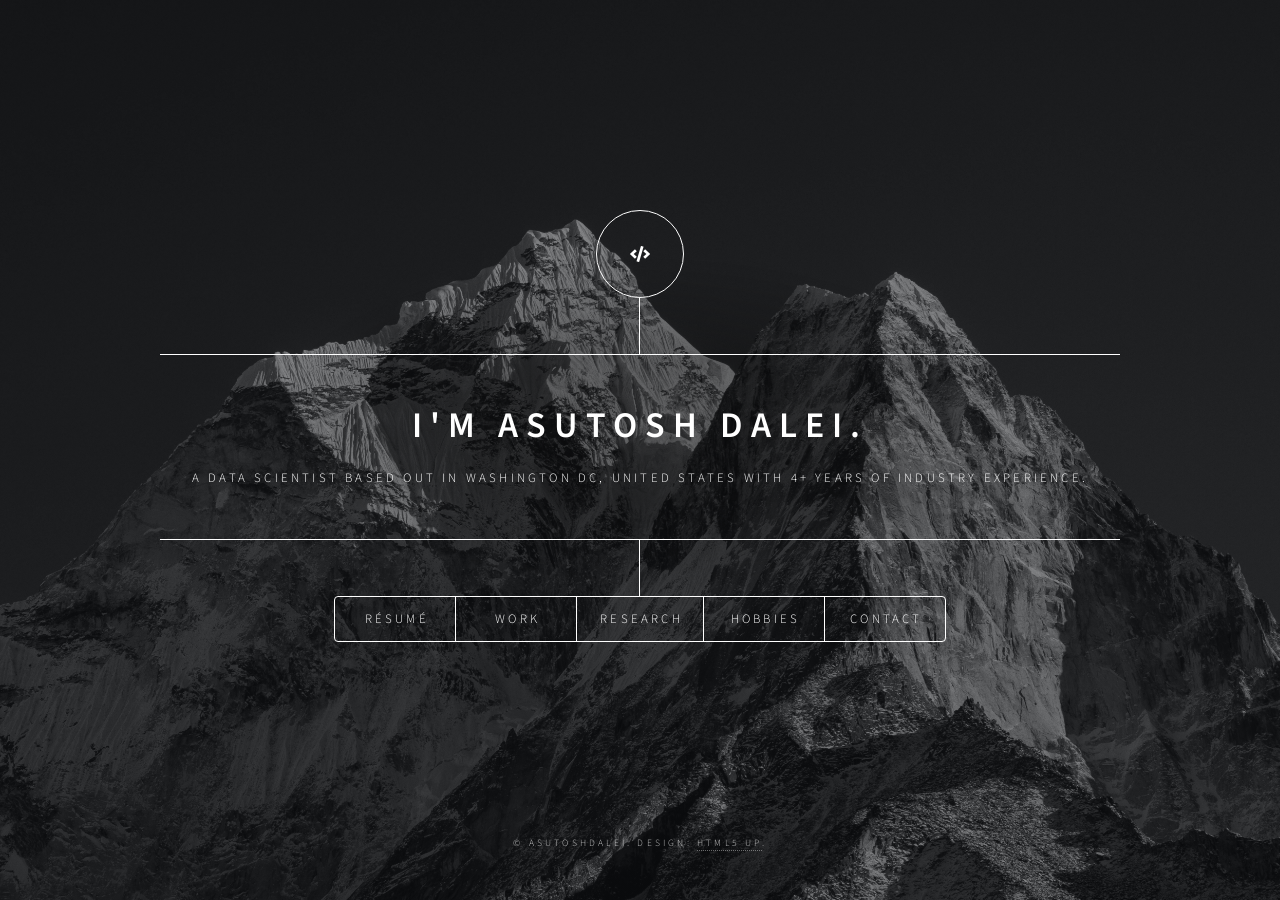
==== index.html @ 849ef1bb "Fix agentic-readiness: rebase URLs from /AsutoshDalei/ to root, add Organization JSON-LD, enhance si" ====
<!DOCTYPE HTML>
<!--
	Dimension by HTML5 UP
	html5up.net | @ajlkn
	Free for personal and commercial use under the CCA 3.0 license (html5up.net/license)
-->
<html lang="en">

<head>
	<!-- Google tag (gtag.js) -->
	<script async src="https://www.googletagmanager.com/gtag/js?id=G-VD8XWWF43Q"></script>
	<script>
		window.dataLayer = window.dataLayer || [];
		function gtag() { dataLayer.push(arguments); }
		gtag('js', new Date());

		gtag('config', 'G-VD8XWWF43Q');
	</script>

	<link rel="manifest" href="assets/favicon/site.webmanifest" />

	<title>Asutosh Dalei's Portfolio</title>
	<meta charset="utf-8" />
	<meta name="viewport" content="width=device-width, initial-scale=1, user-scalable=no" />

	<!-- SEO Meta Tags -->
	<meta name="description" content="Asutosh Dalei - Data Scientist and AI Engineer with 4 years of industry experience. Currently an AI Intern at Nokia, building RAG systems. Previously Data Scientist at Maruti Suzuki. Master's student at University of Maryland. Expertise in machine learning, deep learning, RAG, LLM, multimodal AI, and predictive modeling." />
	<meta name="keywords" content="Asutosh Dalei, Data Scientist, Machine Learning Engineer, AI Engineer, ML Engineer, AI Researcher, Data Science, Machine Learning, Deep Learning, RAG, Retrieval Augmented Generation, LLM, Large Language Models, Multimodal AI, Neural Networks, PyTorch, TensorFlow, Python, Predictive Modeling, Nokia, University of Maryland, Maruti Suzuki, LSTM, Natural Language Processing, Computer Vision, Vector Databases, OpenSearch, Neo4j, PostgreSQL, Google Cloud Platform, Docker, Kubernetes, AI Intern, Research Scientist" />
	<meta name="author" content="Asutosh Dalei" />
	<meta name="robots" content="index, follow, max-image-preview:large, max-snippet:-1, max-video-preview:-1" />
	<link rel="canonical" href="https://asutoshdalei.github.io/" />

	<!-- Open Graph Meta Tags -->
	<meta property="og:type" content="website" />
	<meta property="og:title" content="Asutosh Dalei's Portfolio - Data Scientist & AI Engineer" />
	<meta property="og:description" content="Data Scientist and AI Engineer with 4+ years of industry experience. Currently AI Intern at Nokia, building RAG systems. Master's student at University of Maryland." />
	<meta property="og:url" content="https://asutoshdalei.github.io/" />
	<meta property="og:site_name" content="Asutosh Dalei Portfolio" />
	<meta property="og:image" content="https://asutoshdalei.github.io/images/pic01.webp" />
	<meta property="og:image:alt" content="Portrait of Asutosh Dalei, Data Scientist and AI Engineer" />
	<meta property="og:locale" content="en_US" />

	<!-- Twitter Card Meta Tags -->
	<meta name="twitter:card" content="summary_large_image" />
	<meta name="twitter:title" content="Asutosh Dalei's Portfolio - Data Scientist & AI Engineer" />
	<meta name="twitter:description" content="Data Scientist and AI Engineer with 4+ years of industry experience. Currently AI Intern at Nokia, building RAG systems." />
	<meta name="twitter:image" content="https://asutoshdalei.github.io/images/pic01.webp" />

	<!-- JSON-LD Structured Data -->
	<script type="application/ld+json">
	{
		"@context": "https://schema.org",
		"@type": "Person",
		"name": "Asutosh Dalei",
		"url": "https://asutoshdalei.github.io/",
		"image": "https://asutoshdalei.github.io/images/pic01.webp",
		"email": "mailto:asutoshdalei@gmail.com",
		"jobTitle": "Data Scientist",
		"worksFor": [
			{
				"@type": "Organization",
				"name": "Nokia",
				"jobTitle": "Machine Learning Engineering Intern",
				"startDate": "2025-06"
			},
			{
				"@type": "Organization",
				"name": "University of Maryland, College Park",
				"jobTitle": "Graduate Student",
				"department": "Data Science"
			}
		],
		"alumniOf": {
			"@type": "EducationalOrganization",
			"name": "University of Maryland, College Park",
			"department": "Data Science"
		},
		"knowsAbout": [
			"Data Science",
			"Machine Learning",
			"Deep Learning",
			"Artificial Intelligence",
			"Retrieval Augmented Generation",
			"Large Language Models",
			"Neural Networks",
			"Predictive Modeling",
			"Natural Language Processing",
			"Computer Vision",
			"Multimodal AI",
			"Vector Databases",
			"RAG Systems",
			"PyTorch",
			"TensorFlow",
			"Python",
			"LSTM",
			"Generative AI",
			"Conversational AI",
			"MLOps",
			"Cloud Computing",
			"Google Cloud Platform",
			"Docker",
			"PostgreSQL",
			"OpenSearch",
			"Neo4j"
		],
		"sameAs": [
			"https://www.linkedin.com/in/asutosh-dalei2212/",
			"https://github.com/AsutoshDalei",
			"https://scholar.google.com/citations?user=ZTEw6iQAAAAJ&hl=en"
		],
		"email": "asutoshdalei@gmail.com",
		"address": {
			"@type": "PostalAddress",
			"addressLocality": "Washington DC",
			"addressRegion": "DC",
			"addressCountry": "United States"
		}
	}
	</script>

	<script type="application/ld+json">
	{
		"@context": "https://schema.org",
		"@type": "ProfessionalService",
		"name": "Data Science and AI Consulting Services",
		"url": "https://asutoshdalei.github.io/",
		"provider": {
			"@type": "Person",
			"name": "Asutosh Dalei"
		},
		"description": "Professional data science and AI services including machine learning model development, RAG system implementation, predictive modeling, and AI solution deployment.",
		"serviceType": [
			"Machine Learning Engineering",
			"AI System Development",
			"RAG Implementation",
			"Predictive Analytics",
			"Data Science Consulting"
		],
		"areaServed": {
			"@type": "Country",
			"name": "United States"
		},
		"address": {
			"@type": "PostalAddress",
			"addressLocality": "Washington DC",
			"addressRegion": "DC",
			"addressCountry": "United States"
		},
		"contactPoint": [
			{
				"@type": "ContactPoint",
				"email": "asutoshdalei@gmail.com",
				"contactType": "business inquiries",
				"availableLanguage": ["English"]
			}
		]
	}
	</script>

	<script type="application/ld+json">
	{
		"@context": "https://schema.org",
		"@type": "Organization",
		"name": "Asutosh Dalei",
		"url": "https://asutoshdalei.github.io/",
		"description": "Data science and AI engineering services including machine learning model development, RAG system implementation, predictive modeling, and AI solution deployment.",
		"address": {
			"@type": "PostalAddress",
			"addressLocality": "Washington DC",
			"addressRegion": "DC",
			"addressCountry": "United States"
		},
		"contactPoint": [
			{
				"@type": "ContactPoint",
				"email": "asutoshdalei@gmail.com",
				"contactType": "business inquiries",
				"availableLanguage": ["English"]
			}
		],
		"sameAs": [
			"https://www.linkedin.com/in/asutosh-dalei2212/",
			"https://github.com/AsutoshDalei",
			"https://scholar.google.com/citations?user=ZTEw6iQAAAAJ&hl=en"
		]
	}
	</script>

	<script type="application/ld+json">
	{
		"@context": "https://schema.org",
		"@type": "Article",
		"headline": "Molecular Signatures and Machine Learning driven Stress Biomarkers for Rainbow Trout Aquaculture and Climate Adaptation",
		"author": {
			"@type": "Person",
			"name": "Asutosh Dalei"
		},
		"publisher": {
			"@type": "Organization",
			"name": "Nature Scientific Reports"
		},
		"datePublished": "2025",
		"description": "Co-authored study exploring genomic analysis and machine learning for identifying stress biomarkers in rainbow trout aquaculture."
	}
	</script>

	<link rel="stylesheet" href="assets/css/main.css" />
	<!--<link rel="stylesheet" href="assets/css/chat.css" />-->
	<noscript>
		<link rel="stylesheet" href="assets/css/noscript.css" />
	</noscript>
</head>

<body class="is-preload">

	<!-- Wrapper -->
	<div id="wrapper">

		<!-- Header -->
		<header id="header">
			<div class="logo">
				<span class="fa fa-code fa-2xl" aria-hidden="true"></span>
			</div>
			<div class="content">
				<div class="inner">
					<h1>I'm Asutosh Dalei.</h1>
				<p>A data scientist based out in Washington DC, United States with 4+ years of industry
					experience.</p>
				</div>
			</div>
			<nav>
				<ul>
					<li><a href="#intro">Résumé</a></li>
					<li><a href="#work">Work</a></li>
					<li><a href="#research">Research</a></li>
					<li><a href="#hobbies">Hobbies</a></li>
					<li><a href="#contact">Contact</a></li>
				</ul>
			</nav>
		</header>

		<!-- Main -->
		<div id="main">

			<!-- Intro -->
			<article id="intro">
				<h2 class="major">Résumé</h2>
				<span class="image main"><img src="images/pic01.webp" alt="Asutosh Dalei - Data Scientist and AI Engineer Portfolio" /></span>
			<p>I'm Asutosh Dalei and I graduate with a Master's in Data Science from the University of Maryland,
				College Park.</p>
			<p>I was also working at Nokia as an AI intern, where I was building enterprise scale multimodal RAG
				pipelines and agentic AI workflows for Nokia's product documentations.</p>
			<p>With over 4 years of industry experience in data science, I previously worked as a Data Scientist
				at Maruti Suzuki's R&D Division in Bengaluru, India. There, I contributed to projects that enhanced
				user experiences and operational efficiency, including developing conversational AI assistants and an
				AI-driven automobile health prediction system.</p>
				<p>By the way, check out my <a href="https://asutoshdalei.github.io/ASUTOSH_DALEI_RESUME.pdf" target="_blank"
						rel="noopener noreferrer">résumé!</a></p>
			</article>

			<!-- Work -->
			<article id="work">
				<h2 class="major">Work</h2>
				<span class="image main"><img src="images/pic02.webp" alt="Data Science and Machine Learning Work Portfolio" /></span>
				<p>I am skilled in data science with industry experience in machine learning, generative AI, and
					predictive modeling. My experience includes:</p>

				<h3>Work Experience</h3>
				<ul>
					<li><strong>Machine Learning Intern at Nokia - Sunnyvale, California</strong>
						<span><br><em>June 2025 – June 2026</em></span>
						<ul>
							<li>Built a scalable retrieval system (“Knowledge Layer”) for Nokia product documentation,
								integrating vector, relational, object, and graph databases as a foundation for future
								RAG solutions.</li>
							<li>Evaluated custom embedding models (Nomic, BGE M3) and selected <strong>Embedding
									Gemma</strong> for superior semantic retrieval. Improved relevance with
								<strong>Qwen3 Reranker-8B</strong>.
							</li>
							<li>Built a Multimodal RAG pipeline creating a <strong>joint vector space</strong> using
								<strong>Jina Embeddings V4 and OpenAI CLIP</strong> to query tables and figures.
							</li>
							<li>Deployed the system as containerized microservices (Docker, Kafka, PostgreSQL, MinIO,
								Neo4j, OpenSearch) on <strong>Google Cloud Platform</strong> with multimodal
								support for tables and images.</li>
						</ul>
					</li>

					<li><strong>Data Scientist at Maruti Suzuki (R&D Division) - Bengaluru, India</strong>
						<span><br><em>January 2022 - August 2024</em></span>
						<ul>
							<li>Implemented a RAG-based conversational AI assistant to address a user painpoint,
								reducing manual searches by 60%.</li>
							<li>Developed an LSTM algorithm for lead-acid battery health prediction in connected ICE
								cars, achieving 98% system accuracy.</li>
							<li>Optimized ML training processes, resulting in $48,000/year cost savings.</li>
						</ul>
					</li>
				</ul>

				<h3>Past Projects</h3>
				<ul>
					<li><strong><a href="https://github.com/AsutoshDalei/PayLLM-gateway" target="_blank">Agentic Utility
								Bill Payment Application</a></strong>: Creating agentic conversational AI assistants to
						enhance utility bill payments using Open-Source LLM architectures: Llama, LangGraph, FAISS.</li>
					<li><strong>Lead-Acid Battery Health Prediction</strong>: Designed and deployed an AI over-the-air
						system to identify battery failure for 7000+ connected cars. Secured a patent for the same.</li>
					<li><strong><a href="https://github.com/AsutoshDalei/dataGenome" target="_blank">Genomic Data
								Analysis in Aquaculture (Research Assistant, University of Maryland)</a></strong>:
						Developed predictive models for gender identification and stress factor prediction in rainbow
						trout, aiming for scalable solutions in aquaculture management.</li>
				</ul>
				<p>I believe my work demonstrates my ability to apply latest technologies to solve real-world problems,
					across various industries.</p>
			</article>



			<!-- Research -->
			<article id="research">
				<h2 class="major">Research</h2>
				<span class="image main"><img src="images/pic003.jpg" alt="Research Publications and Patents in Machine Learning and AI" /></span>
				<p>My research work aims to connect theoretical innovation with practical applications.</p>

				<h3>Patents</h3>
				<ul>
					<li>
						<strong>System & Method of Predicting Health Status of Batteries in Vehicles</strong><br>
						<span><em>Patent Application Number: 202411040338</em></span>
						<p>Developed and patented a novel technology designed to accurately identify the remaining
							useful life of lead-acid batteries in automobiles. By leveraging sensor-based telematics
							data and sophisticated LSTM deep neural networks, this system enables predictive
							maintenance, significantly reducing unexpected vehicle failures.</p>
					</li>
				</ul>

				<h3>Publications</h3>
				<ul>
					<li>
						<strong><a href="https://doi.org/10.1038/s41598-025-30120-3" target="_blank">Molecular
								Signatures and Machine Learning driven Stress Biomarkers for Rainbow Trout Aquaculture
								and Climate Adaptation</a></strong><br>
						<span><em>Nature Scientific Reports</em></span>
						<p>In this co-authored study, we explored the intersection of genomic analysis and machine
							learning. We utilized advanced predictive models to analyze genomic datasets,
							identifying key genetic markers for gender and environmental stress in rainbow trout. This
							work provides data-driven insights for sustainable aquaculture management and climate
							adaptation strategies.</p>
					</li>
					<li>
						<strong><a href="https://doi.org/10.22452/mjcs.vol37no1.1" target="_blank">Survey On Technical
								Advancements and Renovations in Federated Learning</a></strong><br>
						<span><em>Malaysian Journal of Computer Science</em></span>
						<p>Co-authored a comprehensive survey examining the landscape of Federated Learning (FL). This
							research investigates FL implementations across diverse and critical domains, including
							Blockchain technology, Unmanned Aerial Vehicles (UAVs), IoT ecosystems, healthcare
							infrastructure, and cloud computing. The paper highlights technical advancements and the
							growing role of FL in decentralized AI.</p>
					</li>
				</ul>
			</article>

			<!-- About -->
			<article id="hobbies">
				<h2 class="major">Hobbies</h2>
				<span class="image main"><img src="images/pic03.webp" alt="Personal Hobbies and Interests" /></span>
				<p>In addition to my professional work in data science, I enjoy activities that let me explore my
					creative and physical side. I love <strong>painting</strong> and <strong>photography</strong>. Both
					help me capture the world’s beauty.</p>
				<p>When I'm not working, I also enjoy playing <strong>badminton</strong> and running.<br> These hobbies
					allow my personal growth apart from work.</br></p>
			</article>




			<!-- Contact -->
			<article id="contact">
				<h2 class="major">Contact</h2>
				<p>Glad to have you here and feel free to get in touch!</p>

				<form method="post" action="https://formspree.io/f/xvgkbgbo">
					<div class="fields">
						<div class="field half">
							<label for="name">Name</label>
							<input type="text" name="name" id="name" required />
						</div>
						<div class="field half">
							<label for="email">Email</label>
							<input type="email" name="email" id="email" required />
						</div>
						<div class="field">
							<label for="message">Message</label>
							<textarea name="message" id="message" rows="4" required></textarea>
						</div>
					</div>
					<ul class="actions">
						<li><input type="submit" value="Send Message" class="primary" /></li>
						<li><input type="reset" value="Reset" /></li>
					</ul>
				</form>
				<ul class="icons">
					<li><a href="https://www.linkedin.com/in/asutosh-dalei2212/" class="icon brands fa-linkedin"><span
								class="label">LinkedIn</span></a></li>
					<li><a href="https://github.com/AsutoshDalei" class="icon brands fa-github"><span
								class="label">Github</span></a></li>
					<li><a href="https://scholar.google.com/citations?user=ZTEw6iQAAAAJ&hl=en" class="icon brands fa-google"><span
								class="label">Google Sites</span></a></li>
					<li><a href="mailto:asutoshdalei@gmail.com" class="icon solid fa-envelope"><span
								class="label">Email</span></a></li>
				</ul>
			</article>



		</div>

		<!-- Footer -->
		<footer id="footer">
			<p class="copyright">&copy; AsutoshDalei. Design: <a href="https://html5up.net">HTML5 UP</a>.</p>
		</footer>

	</div>

		<!-- BG -->
	<div id="bg"></div>

	<!-- Hidden Semantic Content for AI Crawlers and ATS Systems -->
	<div class="sr-only">
		<h2>Professional Skills and Technologies</h2>
		<p>Asutosh Dalei is a Data Scientist, Machine Learning Engineer, AI Engineer, ML Engineer, and Research Scientist with expertise in data science, machine learning, deep learning, artificial intelligence, and predictive modeling. Technical skills include Python programming, PyTorch, TensorFlow, Keras, scikit-learn, NumPy, Pandas, OpenCV, Matplotlib, Plotly, HuggingFace, Jina Embeddings, OpenAI CLIP, Nomic Embeddings, BGE M3, Embedding Gemma, Qwen3 Reranker, LSTM neural networks, convolutional neural networks, recurrent neural networks, transformer models, and large language models (LLM).</p>

		<h3>AI and ML Technologies</h3>
		<p>Specialized in Retrieval Augmented Generation (RAG), RAG systems, vector databases, semantic retrieval, multimodal AI, multimodal RAG pipelines, joint vector spaces, knowledge graphs, graph databases, Neo4j, OpenSearch, vector search, semantic search, embedding models, fine-tuning, model evaluation, and model optimization. Experience with conversational AI, conversational AI assistants, chatbots, natural language processing (NLP), computer vision, multimodal embeddings, and generative AI.</p>

		<h3>Cloud and Infrastructure</h3>
		<p>Cloud computing expertise includes Google Cloud Platform (GCP), AWS, Docker containers, containerized microservices, Kubernetes orchestration, Kafka message queues, MinIO object storage, PostgreSQL relational databases, MongoDB NoSQL databases, microservices architecture, distributed systems, and MLOps practices.</p>

		<h3>Programming and Frameworks</h3>
		<p>Proficient in Python programming language, Go programming language, FastAPI web frameworks, Flask web frameworks, LangGraph for LLM orchestration, FAISS for similarity search, Ollama for local LLM deployment, CUDA for GPU acceleration, and Arduino for embedded systems.</p>

		<h3>Industry Experience</h3>
		<p>Worked as Data Scientist at Maruti Suzuki R&D Division in Bengaluru, India, developing AI-driven automobile health prediction systems, automotive AI solutions, connected car technologies, and battery health prediction algorithms for 7000+ connected cars. Currently Machine Learning Intern at Nokia in Sunnyvale, California, building RAG systems for telecommunications, knowledge management systems, and product documentation systems.</p>

		<h3>Research and Academic</h3>
		<p>Master's degree student in Data Science at University of Maryland College Park. Published researcher with Nature Scientific Reports publication on machine learning for aquaculture stress biomarkers and genomic data analysis. Co-authored publication in Malaysian Journal of Computer Science on Federated Learning advancements. Patent holder for battery health prediction system using LSTM deep neural networks and sensor-based telematics data.</p>

		<h3>Key Projects and Achievements</h3>
		<p>Developed knowledge layer for RAG systems, built multimodal RAG pipelines, created conversational AI assistants, designed LSTM-based battery failure prediction achieving 98% accuracy, optimized ML training processes saving $48,000 per year, deployed production AI systems, and contributed to open-source projects including PayLLM-gateway and dataGenome genomic analysis tools.</p>

		<h3>Domain Expertise</h3>
		<p>Domain knowledge spans automotive industry AI, telecommunications AI, aquaculture genomics, predictive maintenance, IoT systems, blockchain technology, unmanned aerial vehicles (UAVs), healthcare AI infrastructure, and climate adaptation technologies.</p>

		<h3>Role Keywords for Job Search</h3>
		<p>Seeking positions as Data Scientist, Machine Learning Engineer, ML Engineer, AI Engineer, Research Scientist, Deep Learning Engineer, NLP Engineer, Computer Vision Engineer, AI Research Engineer, MLOps Engineer, Applied Scientist, Senior Data Scientist, Principal Data Scientist, Staff Machine Learning Engineer, AI Architect, or RAG Engineer with 4+ years of industry experience, graduate degree in data science, and proven track record in production AI systems.</p>
	</div>

	<!--
	<div id="chat-widget">
		<div id="chat-panel">
			<div id="chat-messages"></div>
			<div id="chat-counter"></div>
			<div id="chat-input-row">
				<input
					type="text"
					id="chat-input"
					placeholder="Ask something about Asutosh…"
					maxlength="300"
					autocomplete="off"
				/>
				<button id="chat-send-btn" aria-label="Send message">
					<svg width="16" height="16" viewBox="0 0 16 16" fill="none" xmlns="http://www.w3.org/2000/svg" aria-hidden="true">
						<line x1="2" y1="8" x2="13" y2="8" stroke="currentColor" stroke-width="1.5" stroke-linecap="round"/>
						<polyline points="9,4 13,8 9,12" fill="none" stroke="currentColor" stroke-width="1.5" stroke-linejoin="round" stroke-linecap="round"/>
					</svg>
				</button>
			</div>
		</div>
		<div id="chat-bar" role="button" aria-expanded="false" aria-controls="chat-panel" tabindex="0">
			<span id="chat-bar-label">
				<svg class="chat-icon" width="14" height="14" viewBox="0 0 14 14" fill="none" xmlns="http://www.w3.org/2000/svg" aria-hidden="true">
					<path d="M1 1h12v9H8l-3 3V10H1V1z" stroke="currentColor" stroke-width="1.3" stroke-linejoin="round" fill="none"/>
				</svg>
				Ask me about Asutosh
			</span>
			<button id="chat-toggle-btn" aria-label="Toggle chat">
				<svg width="12" height="12" viewBox="0 0 12 12" fill="none" xmlns="http://www.w3.org/2000/svg" aria-hidden="true">
					<polyline points="2,8 6,4 10,8" fill="none" stroke="currentColor" stroke-width="1.5" stroke-linecap="round" stroke-linejoin="round"/>
				</svg>
			</button>
		</div>
	</div>
	-->

	<!-- Scripts -->
	<script src="assets/js/jquery.min.js"></script>
	<script src="assets/js/browser.min.js"></script>
	<script src="assets/js/breakpoints.min.js"></script>
	<script src="assets/js/util.js"></script>
	<script src="assets/js/main.js"></script>
	<!--<script src="assets/js/chat.js"></script>-->

</body>

</html>
---- assets/css/chat.css ----
/* =========================================================
   Portfolio Chat Widget
   Glassmorphism style to match the Dimension theme
   ========================================================= */

/* --- Floating bar (always visible) ---------------------- */
#chat-widget {
    position: fixed;
    bottom: 0;
    left: 0;
    right: 0;
    z-index: 9999;
    font-family: 'Source Sans Pro', sans-serif;
    font-size: 0.9rem;
}

#chat-bar {
    display: flex;
    align-items: center;
    justify-content: space-between;
    padding: 0 1.5rem;
    height: 42px;
    background: rgba(0, 0, 0, 0.30);
    backdrop-filter: blur(8px);
    -webkit-backdrop-filter: blur(8px);
    cursor: pointer;
    user-select: none;
    transition: background 0.2s ease;
}

#chat-bar:hover {
    background: rgba(0, 0, 0, 0.38);
}

#chat-bar-label {
    color: rgba(255, 255, 255, 0.55);
    font-size: 0.85rem;
    letter-spacing: 0.04em;
    display: flex;
    align-items: center;
    gap: 0.5rem;
}

#chat-bar-label .chat-icon,
#chat-bar-label svg.chat-icon {
    opacity: 0.7;
    display: flex;
    align-items: center;
    flex-shrink: 0;
}

#chat-toggle-btn {
    background: none;
    border: none;
    outline: none;
    box-shadow: none;
    color: rgba(255, 255, 255, 0.5) !important;
    cursor: pointer;
    padding: 2px;
    display: flex;
    align-items: center;
    justify-content: center;
    transition: color 0.2s, transform 0.35s ease;
    line-height: 1;
    flex-shrink: 0;
}

#chat-toggle-btn:hover {
    color: rgba(255, 255, 255, 0.85) !important;
}

#chat-toggle-btn.open {
    transform: rotate(180deg);
}

/* --- Chat panel (slides up) ----------------------------- */
#chat-panel {
    background: rgba(12, 12, 20, 0.30);
    backdrop-filter: blur(12px);
    -webkit-backdrop-filter: blur(12px);
    max-height: 0;
    overflow: hidden;
    transition: max-height 0.35s ease, padding 0.35s ease;
}

#chat-panel.open {
    max-height: 285px;
}

/* --- Message list --------------------------------------- */
#chat-messages {
    height: 203px;
    overflow-y: auto;
    padding: 1rem 1.25rem 0.5rem;
    display: flex;
    flex-direction: column;
    gap: 0.6rem;
    scrollbar-width: thin;
    scrollbar-color: rgba(255,255,255,0.15) transparent;
}

#chat-messages::-webkit-scrollbar {
    width: 4px;
}

#chat-messages::-webkit-scrollbar-track {
    background: transparent;
}

#chat-messages::-webkit-scrollbar-thumb {
    background: rgba(255,255,255,0.15);
    border-radius: 2px;
}

.chat-msg {
    max-width: 82%;
    padding: 0.5rem 0.8rem;
    border-radius: 10px;
    line-height: 1.5;
    font-size: 0.85rem;
    word-wrap: break-word;
    animation: chatFadeIn 0.2s ease;
}

@keyframes chatFadeIn {
    from { opacity: 0; transform: translateY(4px); }
    to   { opacity: 1; transform: translateY(0); }
}

.chat-msg.user {
    align-self: flex-end;
    background: rgba(255, 255, 255, 0.09);
    color: rgba(255, 255, 255, 0.75);
    border-bottom-right-radius: 3px;
}

.chat-msg.assistant {
    align-self: flex-start;
    background: rgba(255, 255, 255, 0.04);
    color: rgba(255, 255, 255, 0.65);
    border-bottom-left-radius: 3px;
}

.chat-msg.system-notice {
    align-self: center;
    background: transparent;
    color: rgba(255, 255, 255, 0.38);
    font-size: 0.78rem;
    text-align: center;
    font-style: italic;
    border: none;
    padding: 0.2rem 0;
}

.chat-msg.error {
    align-self: flex-start;
    background: rgba(200, 60, 60, 0.18);
    color: rgba(255, 160, 160, 0.9);
    border: 1px solid rgba(200, 60, 60, 0.25);
    font-size: 0.82rem;
}

/* Typing indicator dots */
.chat-msg.typing {
    display: flex;
    gap: 4px;
    align-items: center;
    padding: 0.6rem 0.9rem;
}

.chat-msg.typing span {
    width: 6px;
    height: 6px;
    border-radius: 50%;
    background: rgba(255, 255, 255, 0.45);
    animation: typingDot 1.2s infinite ease-in-out;
}

.chat-msg.typing span:nth-child(2) { animation-delay: 0.2s; }
.chat-msg.typing span:nth-child(3) { animation-delay: 0.4s; }

@keyframes typingDot {
    0%, 80%, 100% { transform: scale(0.7); opacity: 0.4; }
    40%           { transform: scale(1);   opacity: 1; }
}

/* --- Input row ------------------------------------------ */
#chat-input-row {
    display: flex;
    align-items: center;
    gap: 0.5rem;
    padding: 0.6rem 1.25rem 0.9rem;
}

#chat-input {
    flex: 1;
    background: rgba(255, 255, 255, 0.05);
    border: none;
    border-radius: 20px;
    color: rgba(255, 255, 255, 0.75);
    padding: 0.45rem 1rem;
    font-size: 0.85rem;
    font-family: inherit;
    outline: none;
    transition: background 0.2s;
    resize: none;
}

#chat-input::placeholder {
    color: rgba(255, 255, 255, 0.25);
}

#chat-input:focus {
    background: rgba(255, 255, 255, 0.08);
}

#chat-input:disabled {
    opacity: 0.45;
    cursor: not-allowed;
}

#chat-send-btn {
    background: none;
    border: none;
    outline: none;
    box-shadow: none;
    color: rgba(255, 255, 255, 0.5) !important;
    width: 32px;
    height: 32px;
    display: flex;
    align-items: center;
    justify-content: center;
    cursor: pointer;
    flex-shrink: 0;
    transition: color 0.2s, transform 0.15s ease;
    padding: 0;
}

#chat-send-btn:hover:not(:disabled) {
    color: rgba(255, 255, 255, 0.9) !important;
    transform: translateX(2px);
}

#chat-send-btn:disabled {
    opacity: 0.25;
    cursor: not-allowed;
    transform: none;
}

/* --- Counter badge -------------------------------------- */
#chat-counter {
    font-size: 0.72rem;
    color: rgba(255, 255, 255, 0.3);
    padding: 0 1.25rem 0.35rem;
    text-align: right;
}

/* --- Responsive ----------------------------------------- */
@media (max-width: 600px) {
    #chat-bar {
        padding: 0 1rem;
    }

    #chat-messages {
        height: 165px;
        padding: 0.8rem 1rem 0.4rem;
    }

    #chat-input-row {
        padding: 0.5rem 1rem 0.75rem;
    }

    #chat-counter {
        padding: 0 1rem 0.3rem;
    }
}
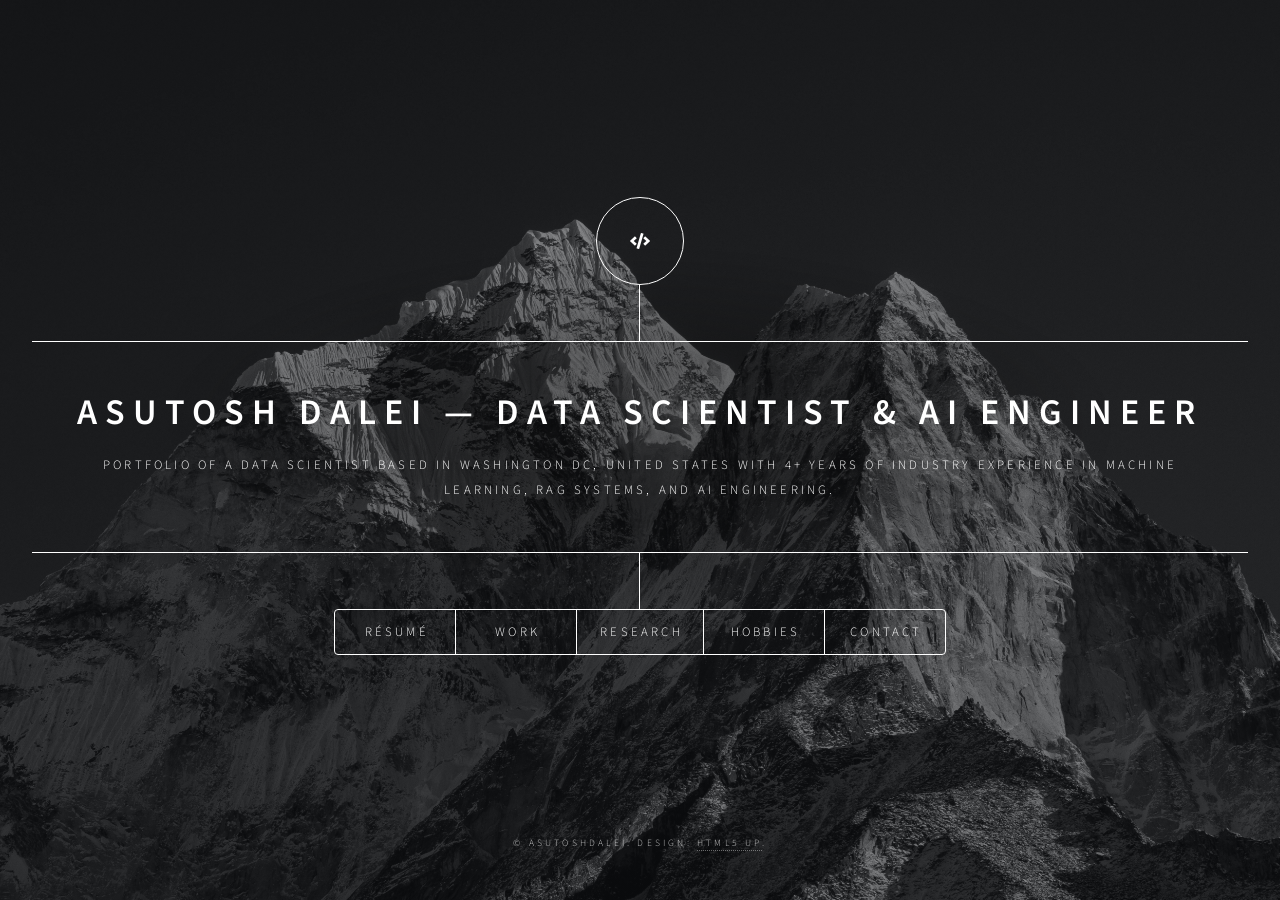
==== commit 642bbef2: "Improve agentic-readiness: H1, 404 markdown body, 404.md, enhanced llms.txt Changes: - index.html H1" ====
--- a/index.html
+++ b/index.html
@@ -223,9 +223,9 @@
 			</div>
 			<div class="content">
 				<div class="inner">
-					<h1>I'm Asutosh Dalei.</h1>
-				<p>A data scientist based out in Washington DC, United States with 4+ years of industry
-					experience.</p>
+					<h1>Asutosh Dalei — Data Scientist &amp; AI Engineer</h1>
+				<p>Portfolio of a data scientist based in Washington DC, United States with 4+ years of industry
+					experience in machine learning, RAG systems, and AI engineering.</p>
 				</div>
 			</div>
 			<nav>
@@ -247,7 +247,8 @@
 				<h2 class="major">Résumé</h2>
 				<span class="image main"><img src="images/pic01.webp" alt="Asutosh Dalei - Data Scientist and AI Engineer Portfolio" /></span>
 			<p>I'm Asutosh Dalei and I graduate with a Master's in Data Science from the University of Maryland,
-				College Park.</p>
+				College Park. This is my professional portfolio — a showcase of my work in data science, machine
+				learning engineering, AI, and research.</p>
 			<p>I was also working at Nokia as an AI intern, where I was building enterprise scale multimodal RAG
 				pipelines and agentic AI workflows for Nokia's product documentations.</p>
 			<p>With over 4 years of industry experience in data science, I previously worked as a Data Scientist
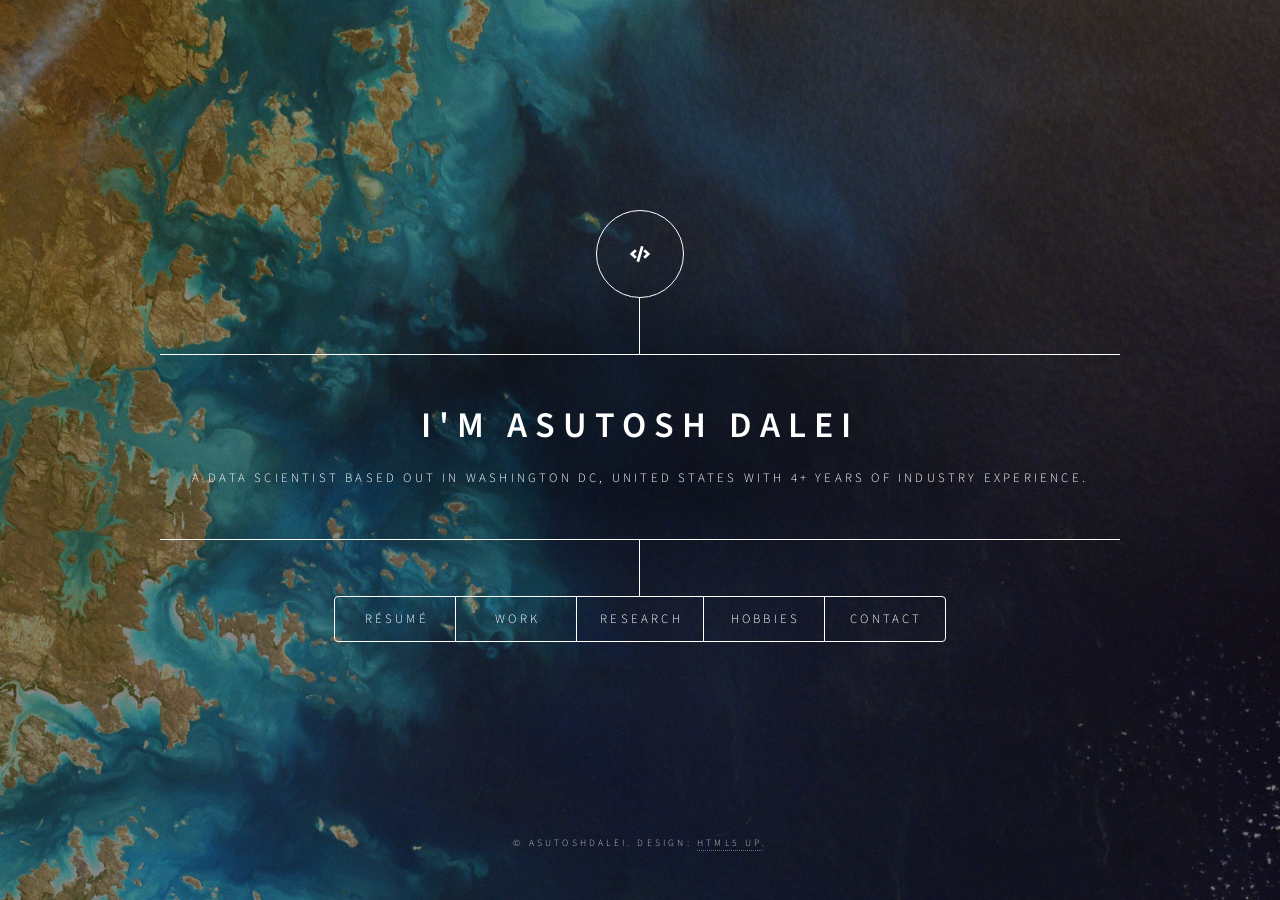
==== commit 584d4d98: "minor changes to index" ====
--- a/index.html
+++ b/index.html
@@ -223,9 +223,8 @@
 			</div>
 			<div class="content">
 				<div class="inner">
-					<h1>Asutosh Dalei — Data Scientist &amp; AI Engineer</h1>
-				<p>Portfolio of a data scientist based in Washington DC, United States with 4+ years of industry
-					experience in machine learning, RAG systems, and AI engineering.</p>
+					<h1>I'm Asutosh Dalei</h1>
+				<p>A data scientist based out in Washington DC, United States with 4+ years of industry experience.</p>
 				</div>
 			</div>
 			<nav>
@@ -247,8 +246,7 @@
 				<h2 class="major">Résumé</h2>
 				<span class="image main"><img src="images/pic01.webp" alt="Asutosh Dalei - Data Scientist and AI Engineer Portfolio" /></span>
 			<p>I'm Asutosh Dalei and I graduate with a Master's in Data Science from the University of Maryland,
-				College Park. This is my professional portfolio — a showcase of my work in data science, machine
-				learning engineering, AI, and research.</p>
+				College Park.</p>
 			<p>I was also working at Nokia as an AI intern, where I was building enterprise scale multimodal RAG
 				pipelines and agentic AI workflows for Nokia's product documentations.</p>
 			<p>With over 4 years of industry experience in data science, I previously worked as a Data Scientist
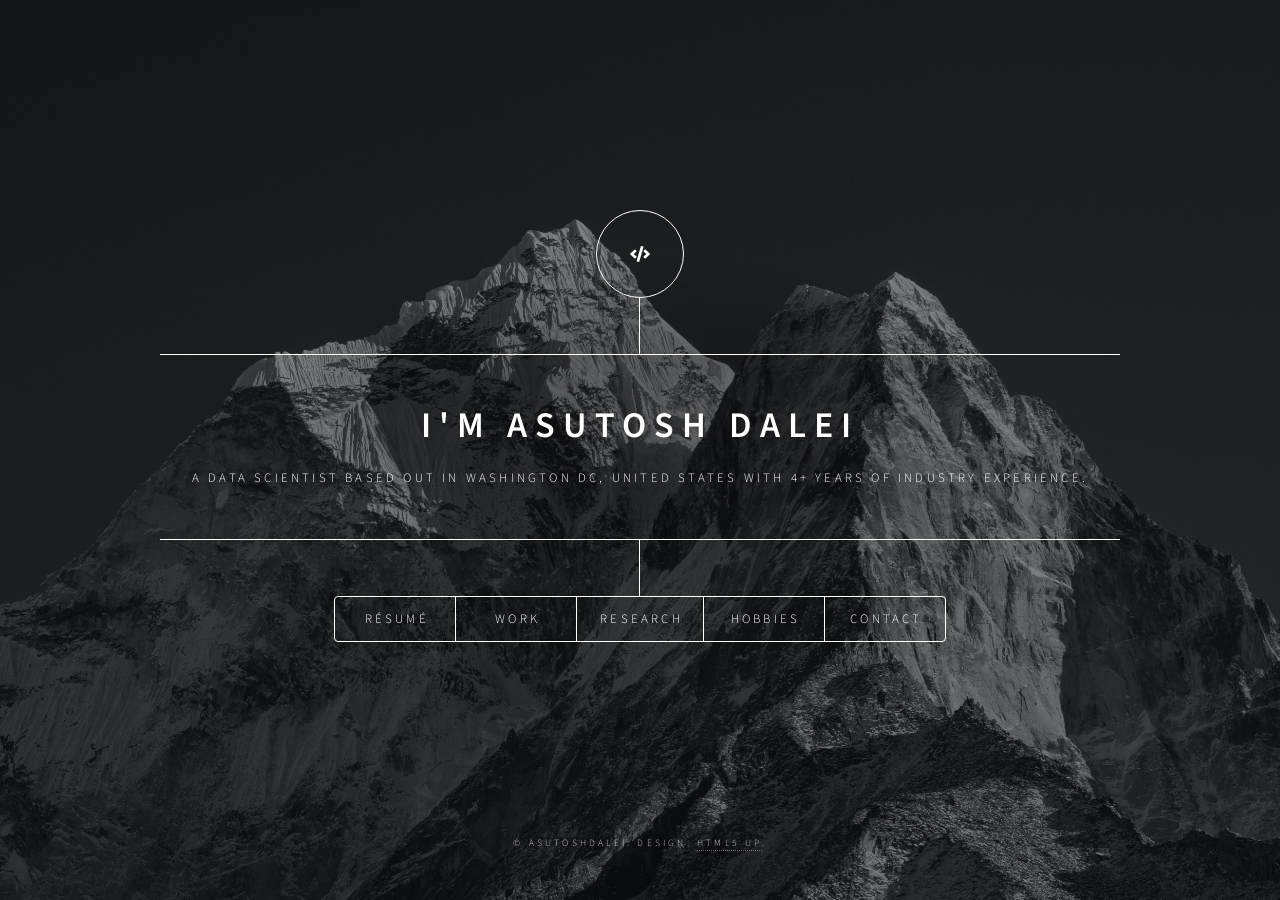
==== commit 63698f64: "added agentic understanding" ====
--- a/index.html
+++ b/index.html
@@ -29,6 +29,7 @@
 	<meta name="author" content="Asutosh Dalei" />
 	<meta name="robots" content="index, follow, max-image-preview:large, max-snippet:-1, max-video-preview:-1" />
 	<link rel="canonical" href="https://asutoshdalei.github.io/" />
+	<link rel="alternate" type="text/markdown" href="https://asutoshdalei.github.io/index.md" />
 
 	<!-- Open Graph Meta Tags -->
 	<meta property="og:type" content="website" />
@@ -108,7 +109,6 @@
 			"https://github.com/AsutoshDalei",
 			"https://scholar.google.com/citations?user=ZTEw6iQAAAAJ&hl=en"
 		],
-		"email": "asutoshdalei@gmail.com",
 		"address": {
 			"@type": "PostalAddress",
 			"addressLocality": "Washington DC",
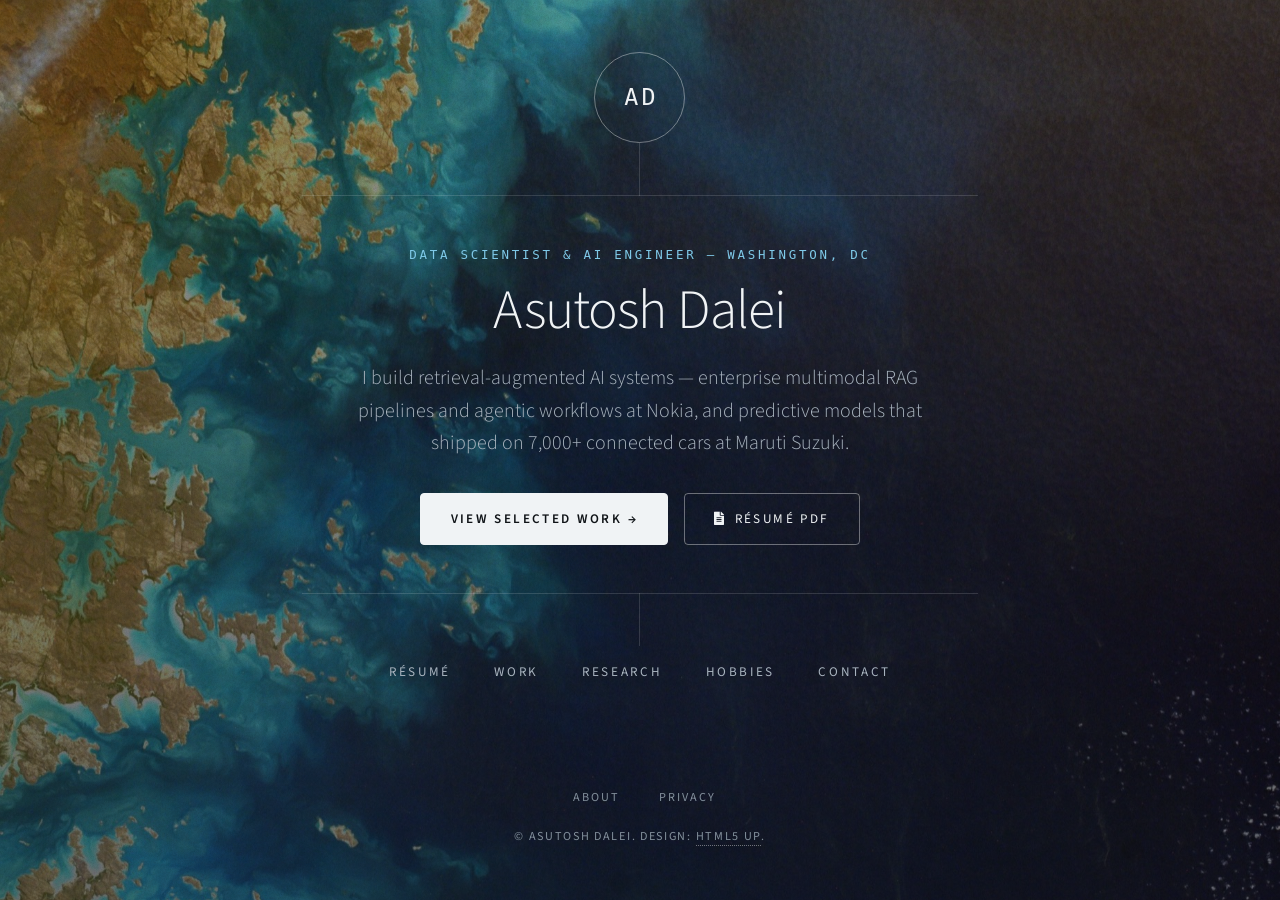
==== commit 3bd2f797: "redo website" ====
--- a/index.html
+++ b/index.html
@@ -1,7 +1,6 @@
 <!DOCTYPE HTML>
 <!--
-	Dimension by HTML5 UP
-	html5up.net | @ajlkn
+	Built on "Dimension" by HTML5 UP (html5up.net | @ajlkn)
 	Free for personal and commercial use under the CCA 3.0 license (html5up.net/license)
 -->
 <html lang="en">
@@ -21,7 +20,8 @@
 
 	<title>Asutosh Dalei's Portfolio</title>
 	<meta charset="utf-8" />
-	<meta name="viewport" content="width=device-width, initial-scale=1, user-scalable=no" />
+	<meta name="viewport" content="width=device-width, initial-scale=1" />
+	<meta name="theme-color" content="#0f1317" />
 
 	<!-- SEO Meta Tags -->
 	<meta name="description" content="Asutosh Dalei - Data Scientist and AI Engineer with 4 years of industry experience. Currently an AI Intern at Nokia, building RAG systems. Previously Data Scientist at Maruti Suzuki. Master's student at University of Maryland. Expertise in machine learning, deep learning, RAG, LLM, multimodal AI, and predictive modeling." />
@@ -46,6 +46,11 @@
 	<meta name="twitter:title" content="Asutosh Dalei's Portfolio - Data Scientist & AI Engineer" />
 	<meta name="twitter:description" content="Data Scientist and AI Engineer with 4+ years of industry experience. Currently AI Intern at Nokia, building RAG systems." />
 	<meta name="twitter:image" content="https://asutoshdalei.github.io/images/pic01.webp" />
+
+	<!-- Fonts -->
+	<link rel="preconnect" href="https://fonts.googleapis.com" />
+	<link rel="preconnect" href="https://fonts.gstatic.com" crossorigin />
+	<link rel="stylesheet" href="https://fonts.googleapis.com/css2?family=Source+Sans+Pro:ital,wght@0,300;0,400;0,600;1,300;1,600&display=swap" />
 
 	<!-- JSON-LD Structured Data -->
 	<script type="application/ld+json">
@@ -205,7 +210,6 @@
 	</script>
 
 	<link rel="stylesheet" href="assets/css/main.css" />
-	<!--<link rel="stylesheet" href="assets/css/chat.css" />-->
 	<noscript>
 		<link rel="stylesheet" href="assets/css/noscript.css" />
 	</noscript>
@@ -213,23 +217,32 @@
 
 <body class="is-preload">
 
+	<a class="skip-link" href="#work">Skip to content</a>
+
 	<!-- Wrapper -->
 	<div id="wrapper">
 
-		<!-- Header -->
+		<!-- Header / Hero -->
 		<header id="header">
-			<div class="logo">
-				<span class="fa fa-code fa-2xl" aria-hidden="true"></span>
+			<div class="logo" aria-hidden="true">
+				<span>AD</span>
 			</div>
 			<div class="content">
 				<div class="inner">
-					<h1>I'm Asutosh Dalei</h1>
-				<p>A data scientist based out in Washington DC, United States with 4+ years of industry experience.</p>
+					<span class="eyebrow">Data Scientist &amp; AI Engineer &mdash; Washington, DC</span>
+					<h1>Asutosh Dalei</h1>
+					<p class="lede">I build retrieval-augmented AI systems &mdash; enterprise multimodal RAG
+						pipelines and agentic workflows at Nokia, and predictive models that shipped on
+						7,000+ connected cars at Maruti Suzuki.</p>
+					<div class="cta-row">
+						<a href="#work" class="button primary">View selected work <span class="arrow">&rarr;</span></a>
+						<a href="https://asutoshdalei.github.io/ASUTOSH_DALEI_RESUME.pdf" target="_blank" rel="noopener noreferrer" class="button"><span class="icon solid fa-file-alt" aria-hidden="true"></span>R&eacute;sum&eacute; PDF</a>
+					</div>
 				</div>
 			</div>
-			<nav>
+			<nav aria-label="Primary">
 				<ul>
-					<li><a href="#intro">Résumé</a></li>
+					<li><a href="#intro">R&eacute;sum&eacute;</a></li>
 					<li><a href="#work">Work</a></li>
 					<li><a href="#research">Research</a></li>
 					<li><a href="#hobbies">Hobbies</a></li>
@@ -243,154 +256,173 @@
 
 			<!-- Intro -->
 			<article id="intro">
-				<h2 class="major">Résumé</h2>
-				<span class="image main"><img src="images/pic01.webp" alt="Asutosh Dalei - Data Scientist and AI Engineer Portfolio" /></span>
-			<p>I'm Asutosh Dalei and I graduate with a Master's in Data Science from the University of Maryland,
-				College Park.</p>
-			<p>I was also working at Nokia as an AI intern, where I was building enterprise scale multimodal RAG
-				pipelines and agentic AI workflows for Nokia's product documentations.</p>
-			<p>With over 4 years of industry experience in data science, I previously worked as a Data Scientist
-				at Maruti Suzuki's R&D Division in Bengaluru, India. There, I contributed to projects that enhanced
-				user experiences and operational efficiency, including developing conversational AI assistants and an
-				AI-driven automobile health prediction system.</p>
+				<h2 class="major">R&eacute;sum&eacute;</h2>
+				<span class="image main"><img src="images/pic01.webp" width="960" height="320" alt="Banner with the name Asutosh Dalei and a portrait photograph" /></span>
+				<p>I'm Asutosh Dalei, and I graduated with a Master's in Data Science from the University of
+					Maryland, College Park.</p>
+				<p>I was working at Nokia as an AI intern, where I built enterprise-scale multimodal RAG
+					pipelines and agentic AI workflows for Nokia's product documentation.</p>
+				<p>With over four years of industry experience in data science, I previously worked as a Data
+					Scientist at Maruti Suzuki's R&amp;D Division in Bengaluru, India. There, I contributed to
+					projects that enhanced user experiences and operational efficiency, including developing
+					conversational AI assistants and an AI-driven automobile health prediction system.</p>
 				<p>By the way, check out my <a href="https://asutoshdalei.github.io/ASUTOSH_DALEI_RESUME.pdf" target="_blank"
-						rel="noopener noreferrer">résumé!</a></p>
+						rel="noopener noreferrer">r&eacute;sum&eacute;!</a></p>
 			</article>
 
 			<!-- Work -->
 			<article id="work">
 				<h2 class="major">Work</h2>
-				<span class="image main"><img src="images/pic02.webp" alt="Data Science and Machine Learning Work Portfolio" /></span>
-				<p>I am skilled in data science with industry experience in machine learning, generative AI, and
-					predictive modeling. My experience includes:</p>
-
-				<h3>Work Experience</h3>
-				<ul>
-					<li><strong>Machine Learning Intern at Nokia - Sunnyvale, California</strong>
-						<span><br><em>June 2025 – June 2026</em></span>
-						<ul>
-							<li>Built a scalable retrieval system (“Knowledge Layer”) for Nokia product documentation,
-								integrating vector, relational, object, and graph databases as a foundation for future
-								RAG solutions.</li>
-							<li>Evaluated custom embedding models (Nomic, BGE M3) and selected <strong>Embedding
-									Gemma</strong> for superior semantic retrieval. Improved relevance with
-								<strong>Qwen3 Reranker-8B</strong>.
-							</li>
-							<li>Built a Multimodal RAG pipeline creating a <strong>joint vector space</strong> using
-								<strong>Jina Embeddings V4 and OpenAI CLIP</strong> to query tables and figures.
-							</li>
-							<li>Deployed the system as containerized microservices (Docker, Kafka, PostgreSQL, MinIO,
-								Neo4j, OpenSearch) on <strong>Google Cloud Platform</strong> with multimodal
-								support for tables and images.</li>
-						</ul>
-					</li>
-
-					<li><strong>Data Scientist at Maruti Suzuki (R&D Division) - Bengaluru, India</strong>
-						<span><br><em>January 2022 - August 2024</em></span>
-						<ul>
-							<li>Implemented a RAG-based conversational AI assistant to address a user painpoint,
-								reducing manual searches by 60%.</li>
-							<li>Developed an LSTM algorithm for lead-acid battery health prediction in connected ICE
-								cars, achieving 98% system accuracy.</li>
-							<li>Optimized ML training processes, resulting in $48,000/year cost savings.</li>
-						</ul>
-					</li>
-				</ul>
-
-				<h3>Past Projects</h3>
-				<ul>
-					<li><strong><a href="https://github.com/AsutoshDalei/PayLLM-gateway" target="_blank">Agentic Utility
-								Bill Payment Application</a></strong>: Creating agentic conversational AI assistants to
-						enhance utility bill payments using Open-Source LLM architectures: Llama, LangGraph, FAISS.</li>
-					<li><strong>Lead-Acid Battery Health Prediction</strong>: Designed and deployed an AI over-the-air
-						system to identify battery failure for 7000+ connected cars. Secured a patent for the same.</li>
-					<li><strong><a href="https://github.com/AsutoshDalei/dataGenome" target="_blank">Genomic Data
-								Analysis in Aquaculture (Research Assistant, University of Maryland)</a></strong>:
-						Developed predictive models for gender identification and stress factor prediction in rainbow
-						trout, aiming for scalable solutions in aquaculture management.</li>
-				</ul>
-				<p>I believe my work demonstrates my ability to apply latest technologies to solve real-world problems,
-					across various industries.</p>
+				<p class="lede">Data science across machine learning, generative AI, and predictive modeling
+					&mdash; from research prototypes to production systems.</p>
+
+				<span class="eyebrow">Experience</span>
+
+				<div class="role">
+					<header>
+						<h3>Machine Learning Engineering Intern</h3>
+						<span class="meta">Jun 2025 &ndash; Jun 2026</span>
+					</header>
+					<span class="org">Nokia &mdash; Sunnyvale, California</span>
+					<ul class="points">
+						<li>Built a scalable retrieval system (&ldquo;Knowledge Layer&rdquo;) for Nokia product
+							documentation, integrating vector, relational, object, and graph databases as a
+							foundation for future RAG solutions.</li>
+						<li>Evaluated custom embedding models (Nomic, BGE&nbsp;M3) and selected <strong>Embedding
+							Gemma</strong> for superior semantic retrieval; improved relevance further with the
+							<strong>Qwen3 Reranker-8B</strong>.</li>
+						<li>Built a multimodal RAG pipeline creating a <strong>joint vector space</strong> with
+							<strong>Jina Embeddings V4 and OpenAI CLIP</strong> to query tables and figures.</li>
+						<li>Deployed the system as containerized microservices (Docker, Kafka, PostgreSQL, MinIO,
+							Neo4j, OpenSearch) on <strong>Google Cloud Platform</strong>.</li>
+					</ul>
+				</div>
+
+				<div class="role">
+					<header>
+						<h3>Data Scientist</h3>
+						<span class="meta">Jan 2022 &ndash; Aug 2024</span>
+					</header>
+					<span class="org">Maruti Suzuki, R&amp;D Division &mdash; Bengaluru, India</span>
+					<ul class="points">
+						<li>Implemented a RAG-based conversational AI assistant to address a user pain point,
+							reducing manual searches by <strong>60%</strong>.</li>
+						<li>Developed an LSTM algorithm for lead-acid battery health prediction in connected ICE
+							cars, achieving <strong>98% system accuracy</strong> across <strong>7,000+
+							vehicles</strong>.</li>
+						<li>Optimized ML training processes, resulting in <strong>$48,000/year</strong> cost
+							savings.</li>
+					</ul>
+				</div>
+
+				<span class="eyebrow">Past projects</span>
+
+				<div class="card">
+					<h3><a href="https://github.com/AsutoshDalei/PayLLM-gateway" target="_blank" rel="noopener noreferrer">Agentic Utility Bill Payment Application</a></h3>
+					<p>Agentic conversational AI assistants for utility bill payments, built on open-source LLM
+						architectures.</p>
+					<ul class="tags">
+						<li>Llama</li>
+						<li>LangGraph</li>
+						<li>FAISS</li>
+					</ul>
+				</div>
+
+				<div class="card">
+					<h3>Lead-Acid Battery Health Prediction</h3>
+					<p>Designed and deployed an AI over-the-air system identifying battery failure for 7,000+
+						connected cars. Secured a patent for the same.</p>
+					<ul class="tags">
+						<li>LSTM</li>
+						<li>Telematics</li>
+						<li>Patented</li>
+					</ul>
+					<a class="card-link" href="#research">Read the patent <span class="arrow">&rarr;</span></a>
+				</div>
+
+				<div class="card">
+					<h3><a href="https://github.com/AsutoshDalei/dataGenome" target="_blank" rel="noopener noreferrer">Genomic Data Analysis in Aquaculture</a></h3>
+					<p>Predictive models for gender identification and stress-factor prediction in rainbow trout
+						&mdash; research toward scalable aquaculture management. (Research Assistant, University
+						of Maryland.)</p>
+					<ul class="tags">
+						<li>Python</li>
+						<li>Genomics</li>
+						<li>Predictive ML</li>
+					</ul>
+				</div>
+
+				<p>I believe my work demonstrates my ability to apply the latest technologies to solve real-world
+					problems, across various industries.</p>
 			</article>
-
-
 
 			<!-- Research -->
 			<article id="research">
 				<h2 class="major">Research</h2>
-				<span class="image main"><img src="images/pic003.jpg" alt="Research Publications and Patents in Machine Learning and AI" /></span>
-				<p>My research work aims to connect theoretical innovation with practical applications.</p>
-
-				<h3>Patents</h3>
-				<ul>
-					<li>
-						<strong>System & Method of Predicting Health Status of Batteries in Vehicles</strong><br>
-						<span><em>Patent Application Number: 202411040338</em></span>
-						<p>Developed and patented a novel technology designed to accurately identify the remaining
-							useful life of lead-acid batteries in automobiles. By leveraging sensor-based telematics
-							data and sophisticated LSTM deep neural networks, this system enables predictive
-							maintenance, significantly reducing unexpected vehicle failures.</p>
-					</li>
-				</ul>
-
-				<h3>Publications</h3>
-				<ul>
-					<li>
-						<strong><a href="https://doi.org/10.1038/s41598-025-30120-3" target="_blank">Molecular
-								Signatures and Machine Learning driven Stress Biomarkers for Rainbow Trout Aquaculture
-								and Climate Adaptation</a></strong><br>
-						<span><em>Nature Scientific Reports</em></span>
-						<p>In this co-authored study, we explored the intersection of genomic analysis and machine
-							learning. We utilized advanced predictive models to analyze genomic datasets,
-							identifying key genetic markers for gender and environmental stress in rainbow trout. This
-							work provides data-driven insights for sustainable aquaculture management and climate
-							adaptation strategies.</p>
-					</li>
-					<li>
-						<strong><a href="https://doi.org/10.22452/mjcs.vol37no1.1" target="_blank">Survey On Technical
-								Advancements and Renovations in Federated Learning</a></strong><br>
-						<span><em>Malaysian Journal of Computer Science</em></span>
-						<p>Co-authored a comprehensive survey examining the landscape of Federated Learning (FL). This
-							research investigates FL implementations across diverse and critical domains, including
-							Blockchain technology, Unmanned Aerial Vehicles (UAVs), IoT ecosystems, healthcare
-							infrastructure, and cloud computing. The paper highlights technical advancements and the
-							growing role of FL in decentralized AI.</p>
-					</li>
-				</ul>
+				<p class="lede">Connecting theoretical innovation with practical application.</p>
+
+				<span class="eyebrow">Patents</span>
+
+				<div class="card">
+					<span class="meta">Patent application 202411040338</span>
+					<h3>System &amp; Method of Predicting Health Status of Batteries in Vehicles</h3>
+					<p>Developed and patented a technology that identifies the remaining useful life of lead-acid
+						batteries in automobiles. By leveraging sensor-based telematics data and LSTM deep neural
+						networks, the system enables predictive maintenance, significantly reducing unexpected
+						vehicle failures.</p>
+				</div>
+
+				<span class="eyebrow">Publications</span>
+
+				<div class="card">
+					<span class="meta">Nature Scientific Reports &middot; 2025</span>
+					<h3><a href="https://doi.org/10.1038/s41598-025-30120-3" target="_blank" rel="noopener noreferrer">Molecular Signatures and Machine Learning driven Stress Biomarkers for Rainbow Trout Aquaculture and Climate Adaptation</a></h3>
+					<p>A co-authored study at the intersection of genomic analysis and machine learning:
+						predictive models analyzed genomic datasets to identify key genetic markers for gender and
+						environmental stress in rainbow trout, providing data-driven insights for sustainable
+						aquaculture management and climate adaptation.</p>
+					<a class="card-link" href="https://doi.org/10.1038/s41598-025-30120-3" target="_blank" rel="noopener noreferrer">doi.org/10.1038/s41598-025-30120-3 <span class="arrow">&rarr;</span></a>
+				</div>
+
+				<div class="card">
+					<span class="meta">Malaysian Journal of Computer Science</span>
+					<h3><a href="https://doi.org/10.22452/mjcs.vol37no1.1" target="_blank" rel="noopener noreferrer">Survey On Technical Advancements and Renovations in Federated Learning</a></h3>
+					<p>A comprehensive survey of the Federated Learning landscape, examining implementations
+						across blockchain, UAVs, IoT ecosystems, healthcare infrastructure, and cloud computing
+						&mdash; and the growing role of FL in decentralized AI.</p>
+					<a class="card-link" href="https://doi.org/10.22452/mjcs.vol37no1.1" target="_blank" rel="noopener noreferrer">doi.org/10.22452/mjcs.vol37no1.1 <span class="arrow">&rarr;</span></a>
+				</div>
 			</article>
 
-			<!-- About -->
+			<!-- Hobbies -->
 			<article id="hobbies">
 				<h2 class="major">Hobbies</h2>
-				<span class="image main"><img src="images/pic03.webp" alt="Personal Hobbies and Interests" /></span>
+				<span class="image main"><img src="images/pic03.webp" width="960" height="320" loading="lazy" alt="Collage of Asutosh's paintings and photographs: mountains, birds, blossoms, and landscapes" /></span>
 				<p>In addition to my professional work in data science, I enjoy activities that let me explore my
-					creative and physical side. I love <strong>painting</strong> and <strong>photography</strong>. Both
-					help me capture the world’s beauty.</p>
-				<p>When I'm not working, I also enjoy playing <strong>badminton</strong> and running.<br> These hobbies
-					allow my personal growth apart from work.</br></p>
+					creative and physical side. I love <strong>painting</strong> and <strong>photography</strong>
+					&mdash; both help me capture the world's beauty.</p>
+				<p>When I'm not working, I also enjoy playing <strong>badminton</strong> and running. These hobbies
+					support my personal growth apart from work.</p>
 			</article>
-
-
-
 
 			<!-- Contact -->
 			<article id="contact">
 				<h2 class="major">Contact</h2>
-				<p>Glad to have you here and feel free to get in touch!</p>
+				<p class="lede">Glad to have you here &mdash; feel free to get in touch!</p>
 
 				<form method="post" action="https://formspree.io/f/xvgkbgbo">
 					<div class="fields">
 						<div class="field half">
 							<label for="name">Name</label>
-							<input type="text" name="name" id="name" required />
+							<input type="text" name="name" id="name" autocomplete="name" required />
 						</div>
 						<div class="field half">
 							<label for="email">Email</label>
-							<input type="email" name="email" id="email" required />
+							<input type="email" name="email" id="email" autocomplete="email" required />
 						</div>
 						<div class="field">
 							<label for="message">Message</label>
-							<textarea name="message" id="message" rows="4" required></textarea>
+							<textarea name="message" id="message" rows="5" required></textarea>
 						</div>
 					</div>
 					<ul class="actions">
@@ -402,27 +434,29 @@
 					<li><a href="https://www.linkedin.com/in/asutosh-dalei2212/" class="icon brands fa-linkedin"><span
 								class="label">LinkedIn</span></a></li>
 					<li><a href="https://github.com/AsutoshDalei" class="icon brands fa-github"><span
-								class="label">Github</span></a></li>
+								class="label">GitHub</span></a></li>
 					<li><a href="https://scholar.google.com/citations?user=ZTEw6iQAAAAJ&hl=en" class="icon brands fa-google"><span
-								class="label">Google Sites</span></a></li>
+								class="label">Google Scholar</span></a></li>
 					<li><a href="mailto:asutoshdalei@gmail.com" class="icon solid fa-envelope"><span
 								class="label">Email</span></a></li>
 				</ul>
 			</article>
 
-
-
 		</div>
 
 		<!-- Footer -->
 		<footer id="footer">
-			<p class="copyright">&copy; AsutoshDalei. Design: <a href="https://html5up.net">HTML5 UP</a>.</p>
+			<ul class="footer-nav">
+				<li><a href="about.html">About</a></li>
+				<li><a href="privacy.html">Privacy</a></li>
+			</ul>
+			<p class="copyright">&copy; Asutosh Dalei. Design: <a href="https://html5up.net">HTML5 UP</a>.</p>
 		</footer>
 
 	</div>
 
-		<!-- BG -->
-	<div id="bg"></div>
+	<!-- BG -->
+	<div id="bg" aria-hidden="true"></div>
 
 	<!-- Hidden Semantic Content for AI Crawlers and ATS Systems -->
 	<div class="sr-only">
@@ -453,43 +487,6 @@
 		<h3>Role Keywords for Job Search</h3>
 		<p>Seeking positions as Data Scientist, Machine Learning Engineer, ML Engineer, AI Engineer, Research Scientist, Deep Learning Engineer, NLP Engineer, Computer Vision Engineer, AI Research Engineer, MLOps Engineer, Applied Scientist, Senior Data Scientist, Principal Data Scientist, Staff Machine Learning Engineer, AI Architect, or RAG Engineer with 4+ years of industry experience, graduate degree in data science, and proven track record in production AI systems.</p>
 	</div>
-
-	<!--
-	<div id="chat-widget">
-		<div id="chat-panel">
-			<div id="chat-messages"></div>
-			<div id="chat-counter"></div>
-			<div id="chat-input-row">
-				<input
-					type="text"
-					id="chat-input"
-					placeholder="Ask something about Asutosh…"
-					maxlength="300"
-					autocomplete="off"
-				/>
-				<button id="chat-send-btn" aria-label="Send message">
-					<svg width="16" height="16" viewBox="0 0 16 16" fill="none" xmlns="http://www.w3.org/2000/svg" aria-hidden="true">
-						<line x1="2" y1="8" x2="13" y2="8" stroke="currentColor" stroke-width="1.5" stroke-linecap="round"/>
-						<polyline points="9,4 13,8 9,12" fill="none" stroke="currentColor" stroke-width="1.5" stroke-linejoin="round" stroke-linecap="round"/>
-					</svg>
-				</button>
-			</div>
-		</div>
-		<div id="chat-bar" role="button" aria-expanded="false" aria-controls="chat-panel" tabindex="0">
-			<span id="chat-bar-label">
-				<svg class="chat-icon" width="14" height="14" viewBox="0 0 14 14" fill="none" xmlns="http://www.w3.org/2000/svg" aria-hidden="true">
-					<path d="M1 1h12v9H8l-3 3V10H1V1z" stroke="currentColor" stroke-width="1.3" stroke-linejoin="round" fill="none"/>
-				</svg>
-				Ask me about Asutosh
-			</span>
-			<button id="chat-toggle-btn" aria-label="Toggle chat">
-				<svg width="12" height="12" viewBox="0 0 12 12" fill="none" xmlns="http://www.w3.org/2000/svg" aria-hidden="true">
-					<polyline points="2,8 6,4 10,8" fill="none" stroke="currentColor" stroke-width="1.5" stroke-linecap="round" stroke-linejoin="round"/>
-				</svg>
-			</button>
-		</div>
-	</div>
-	-->
 
 	<!-- Scripts -->
 	<script src="assets/js/jquery.min.js"></script>
@@ -497,7 +494,6 @@
 	<script src="assets/js/breakpoints.min.js"></script>
 	<script src="assets/js/util.js"></script>
 	<script src="assets/js/main.js"></script>
-	<!--<script src="assets/js/chat.js"></script>-->
 
 </body>
 
--- a/assets/css/noscript.css
+++ b/assets/css/noscript.css
@@ -0,0 +1,47 @@
+/*
+	Asutosh Dalei — portfolio stylesheet (no-JS fallback).
+	Based on "Dimension" by HTML5 UP, CCA 3.0 license.
+	Keeps every article visible and in flow when JavaScript is unavailable.
+*/
+
+/* BG */
+
+	body.is-preload #bg:before {
+		background-color: transparent;
+	}
+
+/* Header */
+
+	body.is-preload #header {
+		filter: none;
+	}
+
+		body.is-preload #header > * {
+			opacity: 1;
+		}
+
+		body.is-preload #header .content .inner {
+			max-height: none;
+			padding: 2.75rem 2.5rem;
+			opacity: 1;
+		}
+
+		body.is-preload #footer {
+			opacity: 1;
+		}
+
+/* Main */
+
+	#main {
+		width: 100%;
+	}
+
+	#main article {
+		opacity: 1;
+		transform: none;
+		margin: 3rem 0 0 0;
+	}
+
+	#main article .close {
+		display: none;
+	}
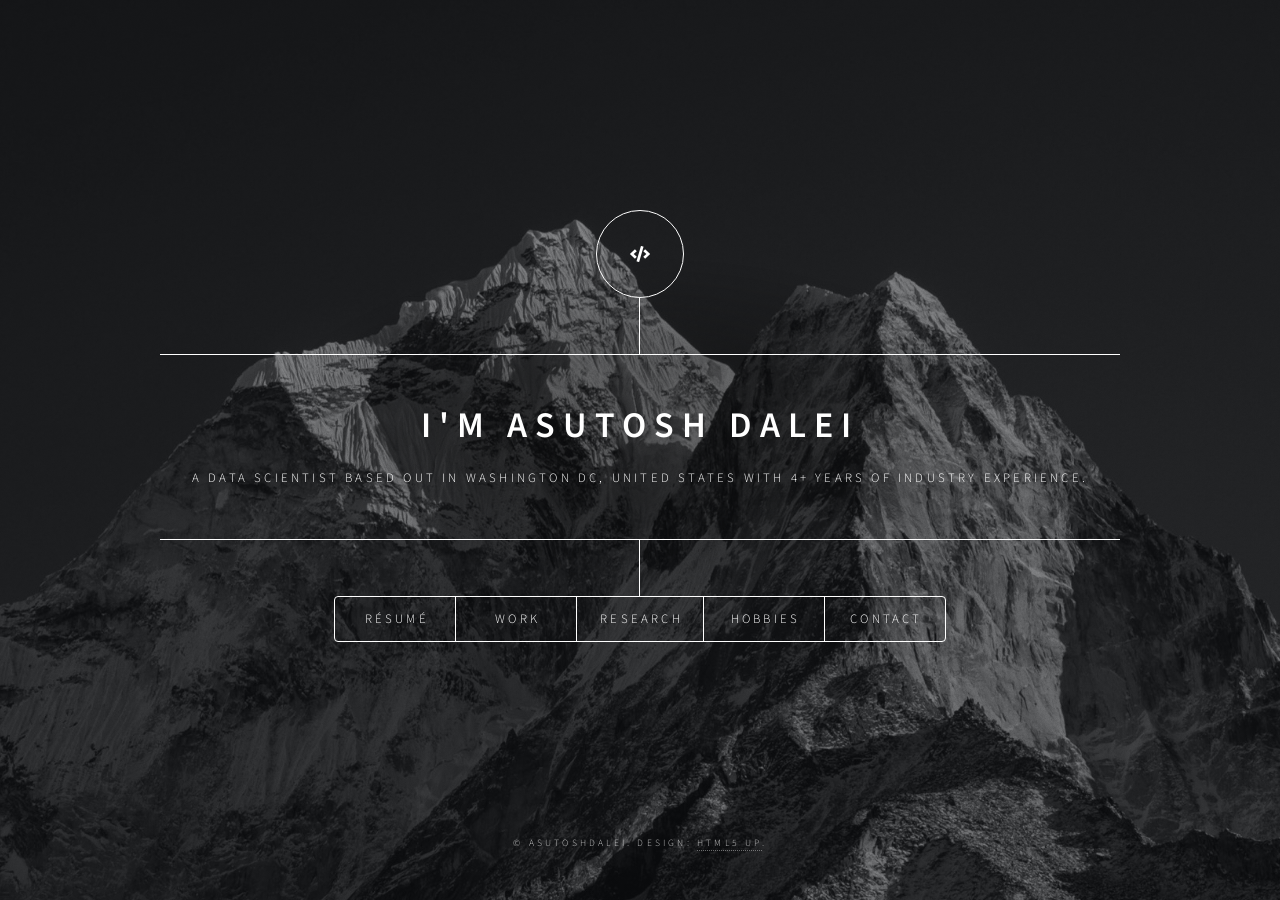
==== commit c2215e16: "website performance attempt" ====
--- a/index.html
+++ b/index.html
@@ -1,6 +1,7 @@
 <!DOCTYPE HTML>
 <!--
-	Built on "Dimension" by HTML5 UP (html5up.net | @ajlkn)
+	Dimension by HTML5 UP
+	html5up.net | @ajlkn
 	Free for personal and commercial use under the CCA 3.0 license (html5up.net/license)
 -->
 <html lang="en">
@@ -20,8 +21,7 @@
 
 	<title>Asutosh Dalei's Portfolio</title>
 	<meta charset="utf-8" />
-	<meta name="viewport" content="width=device-width, initial-scale=1" />
-	<meta name="theme-color" content="#0f1317" />
+	<meta name="viewport" content="width=device-width, initial-scale=1, user-scalable=no" />
 
 	<!-- SEO Meta Tags -->
 	<meta name="description" content="Asutosh Dalei - Data Scientist and AI Engineer with 4 years of industry experience. Currently an AI Intern at Nokia, building RAG systems. Previously Data Scientist at Maruti Suzuki. Master's student at University of Maryland. Expertise in machine learning, deep learning, RAG, LLM, multimodal AI, and predictive modeling." />
@@ -29,7 +29,6 @@
 	<meta name="author" content="Asutosh Dalei" />
 	<meta name="robots" content="index, follow, max-image-preview:large, max-snippet:-1, max-video-preview:-1" />
 	<link rel="canonical" href="https://asutoshdalei.github.io/" />
-	<link rel="alternate" type="text/markdown" href="https://asutoshdalei.github.io/index.md" />
 
 	<!-- Open Graph Meta Tags -->
 	<meta property="og:type" content="website" />
@@ -46,11 +45,6 @@
 	<meta name="twitter:title" content="Asutosh Dalei's Portfolio - Data Scientist & AI Engineer" />
 	<meta name="twitter:description" content="Data Scientist and AI Engineer with 4+ years of industry experience. Currently AI Intern at Nokia, building RAG systems." />
 	<meta name="twitter:image" content="https://asutoshdalei.github.io/images/pic01.webp" />
-
-	<!-- Fonts -->
-	<link rel="preconnect" href="https://fonts.googleapis.com" />
-	<link rel="preconnect" href="https://fonts.gstatic.com" crossorigin />
-	<link rel="stylesheet" href="https://fonts.googleapis.com/css2?family=Source+Sans+Pro:ital,wght@0,300;0,400;0,600;1,300;1,600&display=swap" />
 
 	<!-- JSON-LD Structured Data -->
 	<script type="application/ld+json">
@@ -217,32 +211,23 @@
 
 <body class="is-preload">
 
-	<a class="skip-link" href="#work">Skip to content</a>
-
 	<!-- Wrapper -->
 	<div id="wrapper">
 
-		<!-- Header / Hero -->
+		<!-- Header -->
 		<header id="header">
-			<div class="logo" aria-hidden="true">
-				<span>AD</span>
+			<div class="logo">
+				<span class="fa fa-code fa-2xl" aria-hidden="true"></span>
 			</div>
 			<div class="content">
 				<div class="inner">
-					<span class="eyebrow">Data Scientist &amp; AI Engineer &mdash; Washington, DC</span>
-					<h1>Asutosh Dalei</h1>
-					<p class="lede">I build retrieval-augmented AI systems &mdash; enterprise multimodal RAG
-						pipelines and agentic workflows at Nokia, and predictive models that shipped on
-						7,000+ connected cars at Maruti Suzuki.</p>
-					<div class="cta-row">
-						<a href="#work" class="button primary">View selected work <span class="arrow">&rarr;</span></a>
-						<a href="https://asutoshdalei.github.io/ASUTOSH_DALEI_RESUME.pdf" target="_blank" rel="noopener noreferrer" class="button"><span class="icon solid fa-file-alt" aria-hidden="true"></span>R&eacute;sum&eacute; PDF</a>
-					</div>
+					<h1>I'm Asutosh Dalei</h1>
+				<p>A data scientist based out in Washington DC, United States with 4+ years of industry experience.</p>
 				</div>
 			</div>
-			<nav aria-label="Primary">
+			<nav>
 				<ul>
-					<li><a href="#intro">R&eacute;sum&eacute;</a></li>
+					<li><a href="#intro">Résumé</a></li>
 					<li><a href="#work">Work</a></li>
 					<li><a href="#research">Research</a></li>
 					<li><a href="#hobbies">Hobbies</a></li>
@@ -256,173 +241,154 @@
 
 			<!-- Intro -->
 			<article id="intro">
-				<h2 class="major">R&eacute;sum&eacute;</h2>
-				<span class="image main"><img src="images/pic01.webp" width="960" height="320" alt="Banner with the name Asutosh Dalei and a portrait photograph" /></span>
-				<p>I'm Asutosh Dalei, and I graduated with a Master's in Data Science from the University of
-					Maryland, College Park.</p>
-				<p>I was working at Nokia as an AI intern, where I built enterprise-scale multimodal RAG
-					pipelines and agentic AI workflows for Nokia's product documentation.</p>
-				<p>With over four years of industry experience in data science, I previously worked as a Data
-					Scientist at Maruti Suzuki's R&amp;D Division in Bengaluru, India. There, I contributed to
-					projects that enhanced user experiences and operational efficiency, including developing
-					conversational AI assistants and an AI-driven automobile health prediction system.</p>
+				<h2 class="major">Résumé</h2>
+				<span class="image main"><img src="images/pic01.webp" width="960" height="320" fetchpriority="high" alt="Asutosh Dalei - Data Scientist and AI Engineer Portfolio" /></span>
+			<p>I'm Asutosh Dalei and I graduate with a Master's in Data Science from the University of Maryland,
+				College Park.</p>
+			<p>I was also working at Nokia as an AI intern, where I was building enterprise scale multimodal RAG
+				pipelines and agentic AI workflows for Nokia's product documentations.</p>
+			<p>With over 4 years of industry experience in data science, I previously worked as a Data Scientist
+				at Maruti Suzuki's R&D Division in Bengaluru, India. There, I contributed to projects that enhanced
+				user experiences and operational efficiency, including developing conversational AI assistants and an
+				AI-driven automobile health prediction system.</p>
 				<p>By the way, check out my <a href="https://asutoshdalei.github.io/ASUTOSH_DALEI_RESUME.pdf" target="_blank"
-						rel="noopener noreferrer">r&eacute;sum&eacute;!</a></p>
+						rel="noopener noreferrer">résumé!</a></p>
 			</article>
 
 			<!-- Work -->
 			<article id="work">
 				<h2 class="major">Work</h2>
-				<p class="lede">Data science across machine learning, generative AI, and predictive modeling
-					&mdash; from research prototypes to production systems.</p>
-
-				<span class="eyebrow">Experience</span>
-
-				<div class="role">
-					<header>
-						<h3>Machine Learning Engineering Intern</h3>
-						<span class="meta">Jun 2025 &ndash; Jun 2026</span>
-					</header>
-					<span class="org">Nokia &mdash; Sunnyvale, California</span>
-					<ul class="points">
-						<li>Built a scalable retrieval system (&ldquo;Knowledge Layer&rdquo;) for Nokia product
-							documentation, integrating vector, relational, object, and graph databases as a
-							foundation for future RAG solutions.</li>
-						<li>Evaluated custom embedding models (Nomic, BGE&nbsp;M3) and selected <strong>Embedding
-							Gemma</strong> for superior semantic retrieval; improved relevance further with the
-							<strong>Qwen3 Reranker-8B</strong>.</li>
-						<li>Built a multimodal RAG pipeline creating a <strong>joint vector space</strong> with
-							<strong>Jina Embeddings V4 and OpenAI CLIP</strong> to query tables and figures.</li>
-						<li>Deployed the system as containerized microservices (Docker, Kafka, PostgreSQL, MinIO,
-							Neo4j, OpenSearch) on <strong>Google Cloud Platform</strong>.</li>
-					</ul>
-				</div>
-
-				<div class="role">
-					<header>
-						<h3>Data Scientist</h3>
-						<span class="meta">Jan 2022 &ndash; Aug 2024</span>
-					</header>
-					<span class="org">Maruti Suzuki, R&amp;D Division &mdash; Bengaluru, India</span>
-					<ul class="points">
-						<li>Implemented a RAG-based conversational AI assistant to address a user pain point,
-							reducing manual searches by <strong>60%</strong>.</li>
-						<li>Developed an LSTM algorithm for lead-acid battery health prediction in connected ICE
-							cars, achieving <strong>98% system accuracy</strong> across <strong>7,000+
-							vehicles</strong>.</li>
-						<li>Optimized ML training processes, resulting in <strong>$48,000/year</strong> cost
-							savings.</li>
-					</ul>
-				</div>
-
-				<span class="eyebrow">Past projects</span>
-
-				<div class="card">
-					<h3><a href="https://github.com/AsutoshDalei/PayLLM-gateway" target="_blank" rel="noopener noreferrer">Agentic Utility Bill Payment Application</a></h3>
-					<p>Agentic conversational AI assistants for utility bill payments, built on open-source LLM
-						architectures.</p>
-					<ul class="tags">
-						<li>Llama</li>
-						<li>LangGraph</li>
-						<li>FAISS</li>
-					</ul>
-				</div>
-
-				<div class="card">
-					<h3>Lead-Acid Battery Health Prediction</h3>
-					<p>Designed and deployed an AI over-the-air system identifying battery failure for 7,000+
-						connected cars. Secured a patent for the same.</p>
-					<ul class="tags">
-						<li>LSTM</li>
-						<li>Telematics</li>
-						<li>Patented</li>
-					</ul>
-					<a class="card-link" href="#research">Read the patent <span class="arrow">&rarr;</span></a>
-				</div>
-
-				<div class="card">
-					<h3><a href="https://github.com/AsutoshDalei/dataGenome" target="_blank" rel="noopener noreferrer">Genomic Data Analysis in Aquaculture</a></h3>
-					<p>Predictive models for gender identification and stress-factor prediction in rainbow trout
-						&mdash; research toward scalable aquaculture management. (Research Assistant, University
-						of Maryland.)</p>
-					<ul class="tags">
-						<li>Python</li>
-						<li>Genomics</li>
-						<li>Predictive ML</li>
-					</ul>
-				</div>
-
-				<p>I believe my work demonstrates my ability to apply the latest technologies to solve real-world
-					problems, across various industries.</p>
+				<span class="image main"><img src="images/pic02.webp" width="960" height="320" loading="lazy" alt="Data Science and Machine Learning Work Portfolio" /></span>
+				<p>I am skilled in data science with industry experience in machine learning, generative AI, and
+					predictive modeling. My experience includes:</p>
+
+				<h3>Work Experience</h3>
+				<ul>
+					<li><strong>Machine Learning Intern at Nokia - Sunnyvale, California</strong>
+						<span><br><em>June 2025 – June 2026</em></span>
+						<ul>
+							<li>Built a scalable retrieval system (“Knowledge Layer”) for Nokia product documentation,
+								integrating vector, relational, object, and graph databases as a foundation for future
+								RAG solutions.</li>
+							<li>Evaluated custom embedding models (Nomic, BGE M3) and selected <strong>Embedding
+									Gemma</strong> for superior semantic retrieval. Improved relevance with
+								<strong>Qwen3 Reranker-8B</strong>.
+							</li>
+							<li>Built a Multimodal RAG pipeline creating a <strong>joint vector space</strong> using
+								<strong>Jina Embeddings V4 and OpenAI CLIP</strong> to query tables and figures.
+							</li>
+							<li>Deployed the system as containerized microservices (Docker, Kafka, PostgreSQL, MinIO,
+								Neo4j, OpenSearch) on <strong>Google Cloud Platform</strong> with multimodal
+								support for tables and images.</li>
+						</ul>
+					</li>
+
+					<li><strong>Data Scientist at Maruti Suzuki (R&D Division) - Bengaluru, India</strong>
+						<span><br><em>January 2022 - August 2024</em></span>
+						<ul>
+							<li>Implemented a RAG-based conversational AI assistant to address a user painpoint,
+								reducing manual searches by 60%.</li>
+							<li>Developed an LSTM algorithm for lead-acid battery health prediction in connected ICE
+								cars, achieving 98% system accuracy.</li>
+							<li>Optimized ML training processes, resulting in $48,000/year cost savings.</li>
+						</ul>
+					</li>
+				</ul>
+
+				<h3>Past Projects</h3>
+				<ul>
+					<li><strong><a href="https://github.com/AsutoshDalei/PayLLM-gateway" target="_blank">Agentic Utility
+								Bill Payment Application</a></strong>: Creating agentic conversational AI assistants to
+						enhance utility bill payments using Open-Source LLM architectures: Llama, LangGraph, FAISS.</li>
+					<li><strong>Lead-Acid Battery Health Prediction</strong>: Designed and deployed an AI over-the-air
+						system to identify battery failure for 7000+ connected cars. Secured a patent for the same.</li>
+					<li><strong><a href="https://github.com/AsutoshDalei/dataGenome" target="_blank">Genomic Data
+								Analysis in Aquaculture (Research Assistant, University of Maryland)</a></strong>:
+						Developed predictive models for gender identification and stress factor prediction in rainbow
+						trout, aiming for scalable solutions in aquaculture management.</li>
+				</ul>
+				<p>I believe my work demonstrates my ability to apply latest technologies to solve real-world problems,
+					across various industries.</p>
 			</article>
+
+
 
 			<!-- Research -->
 			<article id="research">
 				<h2 class="major">Research</h2>
-				<p class="lede">Connecting theoretical innovation with practical application.</p>
-
-				<span class="eyebrow">Patents</span>
-
-				<div class="card">
-					<span class="meta">Patent application 202411040338</span>
-					<h3>System &amp; Method of Predicting Health Status of Batteries in Vehicles</h3>
-					<p>Developed and patented a technology that identifies the remaining useful life of lead-acid
-						batteries in automobiles. By leveraging sensor-based telematics data and LSTM deep neural
-						networks, the system enables predictive maintenance, significantly reducing unexpected
-						vehicle failures.</p>
-				</div>
-
-				<span class="eyebrow">Publications</span>
-
-				<div class="card">
-					<span class="meta">Nature Scientific Reports &middot; 2025</span>
-					<h3><a href="https://doi.org/10.1038/s41598-025-30120-3" target="_blank" rel="noopener noreferrer">Molecular Signatures and Machine Learning driven Stress Biomarkers for Rainbow Trout Aquaculture and Climate Adaptation</a></h3>
-					<p>A co-authored study at the intersection of genomic analysis and machine learning:
-						predictive models analyzed genomic datasets to identify key genetic markers for gender and
-						environmental stress in rainbow trout, providing data-driven insights for sustainable
-						aquaculture management and climate adaptation.</p>
-					<a class="card-link" href="https://doi.org/10.1038/s41598-025-30120-3" target="_blank" rel="noopener noreferrer">doi.org/10.1038/s41598-025-30120-3 <span class="arrow">&rarr;</span></a>
-				</div>
-
-				<div class="card">
-					<span class="meta">Malaysian Journal of Computer Science</span>
-					<h3><a href="https://doi.org/10.22452/mjcs.vol37no1.1" target="_blank" rel="noopener noreferrer">Survey On Technical Advancements and Renovations in Federated Learning</a></h3>
-					<p>A comprehensive survey of the Federated Learning landscape, examining implementations
-						across blockchain, UAVs, IoT ecosystems, healthcare infrastructure, and cloud computing
-						&mdash; and the growing role of FL in decentralized AI.</p>
-					<a class="card-link" href="https://doi.org/10.22452/mjcs.vol37no1.1" target="_blank" rel="noopener noreferrer">doi.org/10.22452/mjcs.vol37no1.1 <span class="arrow">&rarr;</span></a>
-				</div>
+				<span class="image main"><img src="images/pic003.jpg" width="960" height="320" loading="lazy" alt="Research Publications and Patents in Machine Learning and AI" /></span>
+				<p>My research work aims to connect theoretical innovation with practical applications.</p>
+
+				<h3>Patents</h3>
+				<ul>
+					<li>
+						<strong>System & Method of Predicting Health Status of Batteries in Vehicles</strong><br>
+						<span><em>Patent Application Number: 202411040338</em></span>
+						<p>Developed and patented a novel technology designed to accurately identify the remaining
+							useful life of lead-acid batteries in automobiles. By leveraging sensor-based telematics
+							data and sophisticated LSTM deep neural networks, this system enables predictive
+							maintenance, significantly reducing unexpected vehicle failures.</p>
+					</li>
+				</ul>
+
+				<h3>Publications</h3>
+				<ul>
+					<li>
+						<strong><a href="https://doi.org/10.1038/s41598-025-30120-3" target="_blank">Molecular
+								Signatures and Machine Learning driven Stress Biomarkers for Rainbow Trout Aquaculture
+								and Climate Adaptation</a></strong><br>
+						<span><em>Nature Scientific Reports</em></span>
+						<p>In this co-authored study, we explored the intersection of genomic analysis and machine
+							learning. We utilized advanced predictive models to analyze genomic datasets,
+							identifying key genetic markers for gender and environmental stress in rainbow trout. This
+							work provides data-driven insights for sustainable aquaculture management and climate
+							adaptation strategies.</p>
+					</li>
+					<li>
+						<strong><a href="https://doi.org/10.22452/mjcs.vol37no1.1" target="_blank">Survey On Technical
+								Advancements and Renovations in Federated Learning</a></strong><br>
+						<span><em>Malaysian Journal of Computer Science</em></span>
+						<p>Co-authored a comprehensive survey examining the landscape of Federated Learning (FL). This
+							research investigates FL implementations across diverse and critical domains, including
+							Blockchain technology, Unmanned Aerial Vehicles (UAVs), IoT ecosystems, healthcare
+							infrastructure, and cloud computing. The paper highlights technical advancements and the
+							growing role of FL in decentralized AI.</p>
+					</li>
+				</ul>
 			</article>
 
-			<!-- Hobbies -->
+			<!-- About -->
 			<article id="hobbies">
 				<h2 class="major">Hobbies</h2>
-				<span class="image main"><img src="images/pic03.webp" width="960" height="320" loading="lazy" alt="Collage of Asutosh's paintings and photographs: mountains, birds, blossoms, and landscapes" /></span>
+				<span class="image main"><img src="images/pic03.webp" width="960" height="320" loading="lazy" alt="Personal Hobbies and Interests" /></span>
 				<p>In addition to my professional work in data science, I enjoy activities that let me explore my
-					creative and physical side. I love <strong>painting</strong> and <strong>photography</strong>
-					&mdash; both help me capture the world's beauty.</p>
-				<p>When I'm not working, I also enjoy playing <strong>badminton</strong> and running. These hobbies
-					support my personal growth apart from work.</p>
+					creative and physical side. I love <strong>painting</strong> and <strong>photography</strong>. Both
+					help me capture the world’s beauty.</p>
+				<p>When I'm not working, I also enjoy playing <strong>badminton</strong> and running.<br> These hobbies
+					allow my personal growth apart from work.</br></p>
 			</article>
+
+
+
 
 			<!-- Contact -->
 			<article id="contact">
 				<h2 class="major">Contact</h2>
-				<p class="lede">Glad to have you here &mdash; feel free to get in touch!</p>
+				<p>Glad to have you here and feel free to get in touch!</p>
 
 				<form method="post" action="https://formspree.io/f/xvgkbgbo">
 					<div class="fields">
 						<div class="field half">
 							<label for="name">Name</label>
-							<input type="text" name="name" id="name" autocomplete="name" required />
+							<input type="text" name="name" id="name" required />
 						</div>
 						<div class="field half">
 							<label for="email">Email</label>
-							<input type="email" name="email" id="email" autocomplete="email" required />
+							<input type="email" name="email" id="email" required />
 						</div>
 						<div class="field">
 							<label for="message">Message</label>
-							<textarea name="message" id="message" rows="5" required></textarea>
+							<textarea name="message" id="message" rows="4" required></textarea>
 						</div>
 					</div>
 					<ul class="actions">
@@ -434,29 +400,27 @@
 					<li><a href="https://www.linkedin.com/in/asutosh-dalei2212/" class="icon brands fa-linkedin"><span
 								class="label">LinkedIn</span></a></li>
 					<li><a href="https://github.com/AsutoshDalei" class="icon brands fa-github"><span
-								class="label">GitHub</span></a></li>
+								class="label">Github</span></a></li>
 					<li><a href="https://scholar.google.com/citations?user=ZTEw6iQAAAAJ&hl=en" class="icon brands fa-google"><span
-								class="label">Google Scholar</span></a></li>
+								class="label">Google Sites</span></a></li>
 					<li><a href="mailto:asutoshdalei@gmail.com" class="icon solid fa-envelope"><span
 								class="label">Email</span></a></li>
 				</ul>
 			</article>
 
+
+
 		</div>
 
 		<!-- Footer -->
 		<footer id="footer">
-			<ul class="footer-nav">
-				<li><a href="about.html">About</a></li>
-				<li><a href="privacy.html">Privacy</a></li>
-			</ul>
-			<p class="copyright">&copy; Asutosh Dalei. Design: <a href="https://html5up.net">HTML5 UP</a>.</p>
+			<p class="copyright">&copy; AsutoshDalei. Design: <a href="https://html5up.net">HTML5 UP</a>.</p>
 		</footer>
 
 	</div>
 
-	<!-- BG -->
-	<div id="bg" aria-hidden="true"></div>
+		<!-- BG -->
+	<div id="bg"></div>
 
 	<!-- Hidden Semantic Content for AI Crawlers and ATS Systems -->
 	<div class="sr-only">
@@ -487,6 +451,7 @@
 		<h3>Role Keywords for Job Search</h3>
 		<p>Seeking positions as Data Scientist, Machine Learning Engineer, ML Engineer, AI Engineer, Research Scientist, Deep Learning Engineer, NLP Engineer, Computer Vision Engineer, AI Research Engineer, MLOps Engineer, Applied Scientist, Senior Data Scientist, Principal Data Scientist, Staff Machine Learning Engineer, AI Architect, or RAG Engineer with 4+ years of industry experience, graduate degree in data science, and proven track record in production AI systems.</p>
 	</div>
+
 
 	<!-- Scripts -->
 	<script src="assets/js/jquery.min.js"></script>
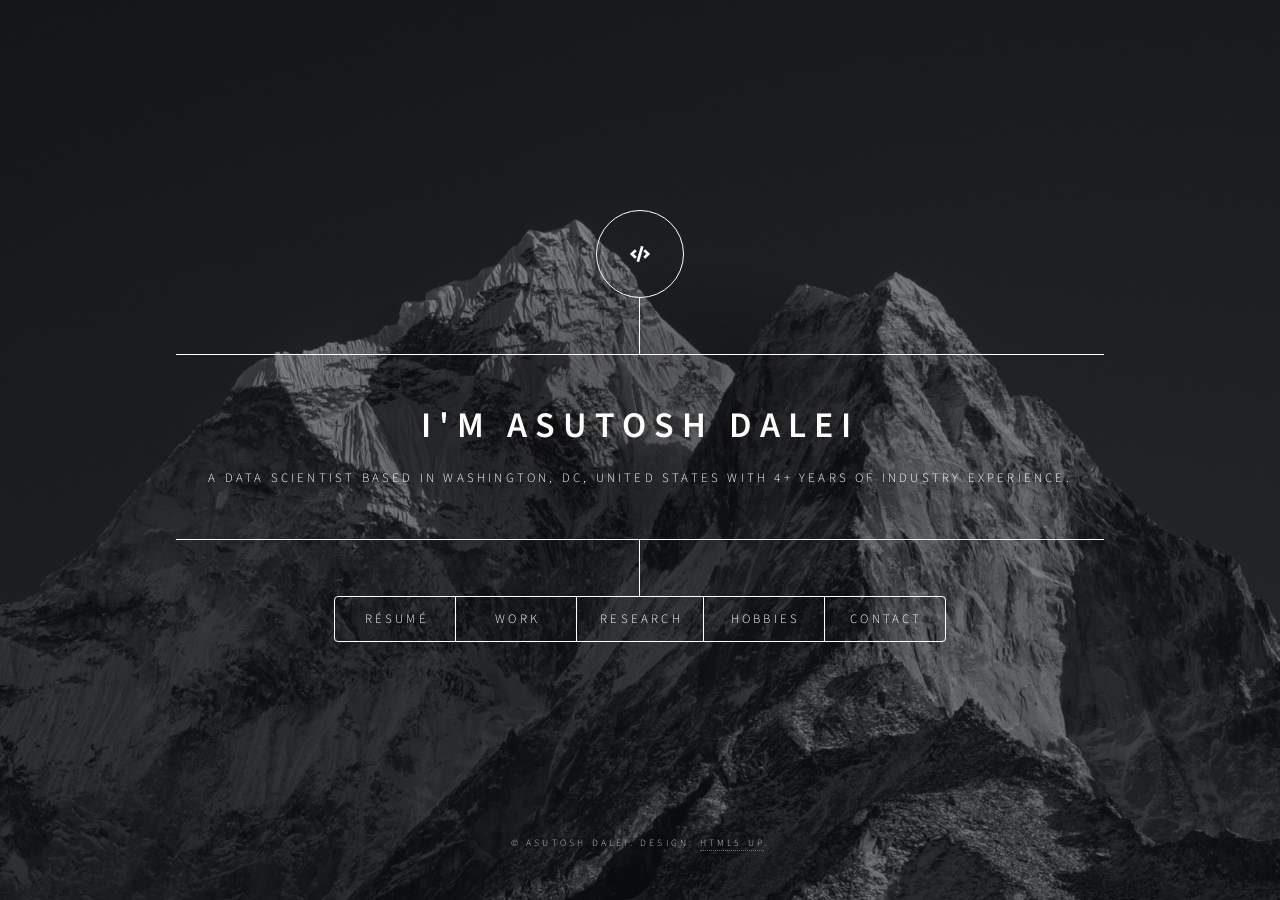
==== commit 2a1fe1a1: "fixed typo errors" ====
--- a/index.html
+++ b/index.html
@@ -24,7 +24,7 @@
 	<meta name="viewport" content="width=device-width, initial-scale=1, user-scalable=no" />
 
 	<!-- SEO Meta Tags -->
-	<meta name="description" content="Asutosh Dalei - Data Scientist and AI Engineer with 4 years of industry experience. Currently an AI Intern at Nokia, building RAG systems. Previously Data Scientist at Maruti Suzuki. Master's student at University of Maryland. Expertise in machine learning, deep learning, RAG, LLM, multimodal AI, and predictive modeling." />
+	<meta name="description" content="Asutosh Dalei - Data Scientist and AI Engineer with 4 years of industry experience. Most recently an AI Intern at Nokia, building RAG systems. Previously Data Scientist at Maruti Suzuki. Master's in Data Science from the University of Maryland, College Park. Expertise in machine learning, deep learning, RAG, LLM, multimodal AI, and predictive modeling." />
 	<meta name="keywords" content="Asutosh Dalei, Data Scientist, Machine Learning Engineer, AI Engineer, ML Engineer, AI Researcher, Data Science, Machine Learning, Deep Learning, RAG, Retrieval Augmented Generation, LLM, Large Language Models, Multimodal AI, Neural Networks, PyTorch, TensorFlow, Python, Predictive Modeling, Nokia, University of Maryland, Maruti Suzuki, LSTM, Natural Language Processing, Computer Vision, Vector Databases, OpenSearch, Neo4j, PostgreSQL, Google Cloud Platform, Docker, Kubernetes, AI Intern, Research Scientist" />
 	<meta name="author" content="Asutosh Dalei" />
 	<meta name="robots" content="index, follow, max-image-preview:large, max-snippet:-1, max-video-preview:-1" />
@@ -33,7 +33,7 @@
 	<!-- Open Graph Meta Tags -->
 	<meta property="og:type" content="website" />
 	<meta property="og:title" content="Asutosh Dalei's Portfolio - Data Scientist & AI Engineer" />
-	<meta property="og:description" content="Data Scientist and AI Engineer with 4+ years of industry experience. Currently AI Intern at Nokia, building RAG systems. Master's student at University of Maryland." />
+	<meta property="og:description" content="Data Scientist and AI Engineer with 4+ years of industry experience. Most recently AI Intern at Nokia, building RAG systems. Master's in Data Science from the University of Maryland, College Park." />
 	<meta property="og:url" content="https://asutoshdalei.github.io/" />
 	<meta property="og:site_name" content="Asutosh Dalei Portfolio" />
 	<meta property="og:image" content="https://asutoshdalei.github.io/images/pic01.webp" />
@@ -43,7 +43,7 @@
 	<!-- Twitter Card Meta Tags -->
 	<meta name="twitter:card" content="summary_large_image" />
 	<meta name="twitter:title" content="Asutosh Dalei's Portfolio - Data Scientist & AI Engineer" />
-	<meta name="twitter:description" content="Data Scientist and AI Engineer with 4+ years of industry experience. Currently AI Intern at Nokia, building RAG systems." />
+	<meta name="twitter:description" content="Data Scientist and AI Engineer with 4+ years of industry experience. Most recently AI Intern at Nokia, building RAG systems." />
 	<meta name="twitter:image" content="https://asutoshdalei.github.io/images/pic01.webp" />
 
 	<!-- JSON-LD Structured Data -->
@@ -61,20 +61,17 @@
 				"@type": "Organization",
 				"name": "Nokia",
 				"jobTitle": "Machine Learning Engineering Intern",
-				"startDate": "2025-06"
-			},
+				"startDate": "2025-06",
+				"endDate": "2026-06"
+			}
+		],
+		"alumniOf": [
 			{
-				"@type": "Organization",
+				"@type": "EducationalOrganization",
 				"name": "University of Maryland, College Park",
-				"jobTitle": "Graduate Student",
 				"department": "Data Science"
 			}
 		],
-		"alumniOf": {
-			"@type": "EducationalOrganization",
-			"name": "University of Maryland, College Park",
-			"department": "Data Science"
-		},
 		"knowsAbout": [
 			"Data Science",
 			"Machine Learning",
@@ -204,6 +201,7 @@
 	</script>
 
 	<link rel="stylesheet" href="assets/css/main.css" />
+	<!--<link rel="stylesheet" href="assets/css/chat.css" />-->
 	<noscript>
 		<link rel="stylesheet" href="assets/css/noscript.css" />
 	</noscript>
@@ -222,7 +220,7 @@
 			<div class="content">
 				<div class="inner">
 					<h1>I'm Asutosh Dalei</h1>
-				<p>A data scientist based out in Washington DC, United States with 4+ years of industry experience.</p>
+				<p>A data scientist based in Washington, DC, United States with 4+ years of industry experience.</p>
 				</div>
 			</div>
 			<nav>
@@ -242,10 +240,10 @@
 			<!-- Intro -->
 			<article id="intro">
 				<h2 class="major">Résumé</h2>
-				<span class="image main"><img src="images/pic01.webp" width="960" height="320" fetchpriority="high" alt="Asutosh Dalei - Data Scientist and AI Engineer Portfolio" /></span>
-			<p>I'm Asutosh Dalei and I graduate with a Master's in Data Science from the University of Maryland,
+				<span class="image main"><img src="images/pic01.webp" alt="Asutosh Dalei - Data Scientist and AI Engineer Portfolio" /></span>
+			<p>I'm Asutosh Dalei and I graduated with a Master's in Data Science from the University of Maryland,
 				College Park.</p>
-			<p>I was also working at Nokia as an AI intern, where I was building enterprise scale multimodal RAG
+			<p>I also worked at Nokia as an AI intern, where I built enterprise scale multimodal RAG
 				pipelines and agentic AI workflows for Nokia's product documentations.</p>
 			<p>With over 4 years of industry experience in data science, I previously worked as a Data Scientist
 				at Maruti Suzuki's R&D Division in Bengaluru, India. There, I contributed to projects that enhanced
@@ -258,13 +256,13 @@
 			<!-- Work -->
 			<article id="work">
 				<h2 class="major">Work</h2>
-				<span class="image main"><img src="images/pic02.webp" width="960" height="320" loading="lazy" alt="Data Science and Machine Learning Work Portfolio" /></span>
+				<span class="image main"><img src="images/pic02.webp" alt="Data Science and Machine Learning Work Portfolio" /></span>
 				<p>I am skilled in data science with industry experience in machine learning, generative AI, and
 					predictive modeling. My experience includes:</p>
 
 				<h3>Work Experience</h3>
 				<ul>
-					<li><strong>Machine Learning Intern at Nokia - Sunnyvale, California</strong>
+					<li><strong>Machine Learning Engineering Intern at Nokia - Sunnyvale, California</strong>
 						<span><br><em>June 2025 – June 2026</em></span>
 						<ul>
 							<li>Built a scalable retrieval system (“Knowledge Layer”) for Nokia product documentation,
@@ -286,7 +284,7 @@
 					<li><strong>Data Scientist at Maruti Suzuki (R&D Division) - Bengaluru, India</strong>
 						<span><br><em>January 2022 - August 2024</em></span>
 						<ul>
-							<li>Implemented a RAG-based conversational AI assistant to address a user painpoint,
+							<li>Implemented a RAG-based conversational AI assistant to address a user pain point,
 								reducing manual searches by 60%.</li>
 							<li>Developed an LSTM algorithm for lead-acid battery health prediction in connected ICE
 								cars, achieving 98% system accuracy.</li>
@@ -300,14 +298,14 @@
 					<li><strong><a href="https://github.com/AsutoshDalei/PayLLM-gateway" target="_blank">Agentic Utility
 								Bill Payment Application</a></strong>: Creating agentic conversational AI assistants to
 						enhance utility bill payments using Open-Source LLM architectures: Llama, LangGraph, FAISS.</li>
-					<li><strong>Lead-Acid Battery Health Prediction</strong>: Designed and deployed an AI over-the-air
+					<li><strong>Lead-Acid Battery Health Prediction</strong>: Designed and deployed an over-the-air AI
 						system to identify battery failure for 7000+ connected cars. Secured a patent for the same.</li>
 					<li><strong><a href="https://github.com/AsutoshDalei/dataGenome" target="_blank">Genomic Data
 								Analysis in Aquaculture (Research Assistant, University of Maryland)</a></strong>:
 						Developed predictive models for gender identification and stress factor prediction in rainbow
 						trout, aiming for scalable solutions in aquaculture management.</li>
 				</ul>
-				<p>I believe my work demonstrates my ability to apply latest technologies to solve real-world problems,
+				<p>I believe my work demonstrates my ability to apply the latest technologies to solve real-world problems,
 					across various industries.</p>
 			</article>
 
@@ -316,7 +314,7 @@
 			<!-- Research -->
 			<article id="research">
 				<h2 class="major">Research</h2>
-				<span class="image main"><img src="images/pic003.jpg" width="960" height="320" loading="lazy" alt="Research Publications and Patents in Machine Learning and AI" /></span>
+				<span class="image main"><img src="images/pic003.jpg" alt="Research Publications and Patents in Machine Learning and AI" /></span>
 				<p>My research work aims to connect theoretical innovation with practical applications.</p>
 
 				<h3>Patents</h3>
@@ -345,7 +343,7 @@
 							adaptation strategies.</p>
 					</li>
 					<li>
-						<strong><a href="https://doi.org/10.22452/mjcs.vol37no1.1" target="_blank">Survey On Technical
+						<strong><a href="https://doi.org/10.22452/mjcs.vol37no1.2" target="_blank">Survey On Technical
 								Advancements and Renovations in Federated Learning</a></strong><br>
 						<span><em>Malaysian Journal of Computer Science</em></span>
 						<p>Co-authored a comprehensive survey examining the landscape of Federated Learning (FL). This
@@ -360,12 +358,12 @@
 			<!-- About -->
 			<article id="hobbies">
 				<h2 class="major">Hobbies</h2>
-				<span class="image main"><img src="images/pic03.webp" width="960" height="320" loading="lazy" alt="Personal Hobbies and Interests" /></span>
+				<span class="image main"><img src="images/pic03.webp" alt="Personal Hobbies and Interests" /></span>
 				<p>In addition to my professional work in data science, I enjoy activities that let me explore my
 					creative and physical side. I love <strong>painting</strong> and <strong>photography</strong>. Both
 					help me capture the world’s beauty.</p>
 				<p>When I'm not working, I also enjoy playing <strong>badminton</strong> and running.<br> These hobbies
-					allow my personal growth apart from work.</br></p>
+					allow for my personal growth apart from work.</p>
 			</article>
 
 
@@ -400,9 +398,9 @@
 					<li><a href="https://www.linkedin.com/in/asutosh-dalei2212/" class="icon brands fa-linkedin"><span
 								class="label">LinkedIn</span></a></li>
 					<li><a href="https://github.com/AsutoshDalei" class="icon brands fa-github"><span
-								class="label">Github</span></a></li>
+								class="label">GitHub</span></a></li>
 					<li><a href="https://scholar.google.com/citations?user=ZTEw6iQAAAAJ&hl=en" class="icon brands fa-google"><span
-								class="label">Google Sites</span></a></li>
+								class="label">Google Scholar</span></a></li>
 					<li><a href="mailto:asutoshdalei@gmail.com" class="icon solid fa-envelope"><span
 								class="label">Email</span></a></li>
 				</ul>
@@ -414,7 +412,7 @@
 
 		<!-- Footer -->
 		<footer id="footer">
-			<p class="copyright">&copy; AsutoshDalei. Design: <a href="https://html5up.net">HTML5 UP</a>.</p>
+			<p class="copyright">&copy; Asutosh Dalei. Design: <a href="https://html5up.net">HTML5 UP</a>.</p>
 		</footer>
 
 	</div>
@@ -425,7 +423,7 @@
 	<!-- Hidden Semantic Content for AI Crawlers and ATS Systems -->
 	<div class="sr-only">
 		<h2>Professional Skills and Technologies</h2>
-		<p>Asutosh Dalei is a Data Scientist, Machine Learning Engineer, AI Engineer, ML Engineer, and Research Scientist with expertise in data science, machine learning, deep learning, artificial intelligence, and predictive modeling. Technical skills include Python programming, PyTorch, TensorFlow, Keras, scikit-learn, NumPy, Pandas, OpenCV, Matplotlib, Plotly, HuggingFace, Jina Embeddings, OpenAI CLIP, Nomic Embeddings, BGE M3, Embedding Gemma, Qwen3 Reranker, LSTM neural networks, convolutional neural networks, recurrent neural networks, transformer models, and large language models (LLM).</p>
+		<p>Asutosh Dalei is a Data Scientist, Machine Learning Engineer, AI Engineer, and Research Scientist with expertise in data science, machine learning, deep learning, artificial intelligence, and predictive modeling. Technical skills include Python programming, PyTorch, TensorFlow, Keras, scikit-learn, NumPy, Pandas, OpenCV, Matplotlib, Plotly, HuggingFace, Jina Embeddings, OpenAI CLIP, Nomic Embeddings, BGE M3, Embedding Gemma, Qwen3 Reranker, LSTM neural networks, convolutional neural networks, recurrent neural networks, transformer models, and large language models (LLM).</p>
 
 		<h3>AI and ML Technologies</h3>
 		<p>Specialized in Retrieval Augmented Generation (RAG), RAG systems, vector databases, semantic retrieval, multimodal AI, multimodal RAG pipelines, joint vector spaces, knowledge graphs, graph databases, Neo4j, OpenSearch, vector search, semantic search, embedding models, fine-tuning, model evaluation, and model optimization. Experience with conversational AI, conversational AI assistants, chatbots, natural language processing (NLP), computer vision, multimodal embeddings, and generative AI.</p>
@@ -437,10 +435,10 @@
 		<p>Proficient in Python programming language, Go programming language, FastAPI web frameworks, Flask web frameworks, LangGraph for LLM orchestration, FAISS for similarity search, Ollama for local LLM deployment, CUDA for GPU acceleration, and Arduino for embedded systems.</p>
 
 		<h3>Industry Experience</h3>
-		<p>Worked as Data Scientist at Maruti Suzuki R&D Division in Bengaluru, India, developing AI-driven automobile health prediction systems, automotive AI solutions, connected car technologies, and battery health prediction algorithms for 7000+ connected cars. Currently Machine Learning Intern at Nokia in Sunnyvale, California, building RAG systems for telecommunications, knowledge management systems, and product documentation systems.</p>
+		<p>Worked as Data Scientist at Maruti Suzuki R&D Division in Bengaluru, India, developing AI-driven automobile health prediction systems, automotive AI solutions, connected car technologies, and battery health prediction algorithms for 7000+ connected cars. Most recently Machine Learning Engineering Intern at Nokia in Sunnyvale, California, building RAG systems for telecommunications, knowledge management systems, and product documentation systems.</p>
 
 		<h3>Research and Academic</h3>
-		<p>Master's degree student in Data Science at University of Maryland College Park. Published researcher with Nature Scientific Reports publication on machine learning for aquaculture stress biomarkers and genomic data analysis. Co-authored publication in Malaysian Journal of Computer Science on Federated Learning advancements. Patent holder for battery health prediction system using LSTM deep neural networks and sensor-based telematics data.</p>
+		<p>Master's degree in Data Science from the University of Maryland, College Park. Published researcher with Nature Scientific Reports publication on machine learning for aquaculture stress biomarkers and genomic data analysis. Co-authored publication in Malaysian Journal of Computer Science on Federated Learning advancements. Patent holder for battery health prediction system using LSTM deep neural networks and sensor-based telematics data.</p>
 
 		<h3>Key Projects and Achievements</h3>
 		<p>Developed knowledge layer for RAG systems, built multimodal RAG pipelines, created conversational AI assistants, designed LSTM-based battery failure prediction achieving 98% accuracy, optimized ML training processes saving $48,000 per year, deployed production AI systems, and contributed to open-source projects including PayLLM-gateway and dataGenome genomic analysis tools.</p>
@@ -452,6 +450,42 @@
 		<p>Seeking positions as Data Scientist, Machine Learning Engineer, ML Engineer, AI Engineer, Research Scientist, Deep Learning Engineer, NLP Engineer, Computer Vision Engineer, AI Research Engineer, MLOps Engineer, Applied Scientist, Senior Data Scientist, Principal Data Scientist, Staff Machine Learning Engineer, AI Architect, or RAG Engineer with 4+ years of industry experience, graduate degree in data science, and proven track record in production AI systems.</p>
 	</div>
 
+	<!--
+	<div id="chat-widget">
+		<div id="chat-panel">
+			<div id="chat-messages"></div>
+			<div id="chat-counter"></div>
+			<div id="chat-input-row">
+				<input
+					type="text"
+					id="chat-input"
+					placeholder="Ask something about Asutosh…"
+					maxlength="300"
+					autocomplete="off"
+				/>
+				<button id="chat-send-btn" aria-label="Send message">
+					<svg width="16" height="16" viewBox="0 0 16 16" fill="none" xmlns="http://www.w3.org/2000/svg" aria-hidden="true">
+						<line x1="2" y1="8" x2="13" y2="8" stroke="currentColor" stroke-width="1.5" stroke-linecap="round"/>
+						<polyline points="9,4 13,8 9,12" fill="none" stroke="currentColor" stroke-width="1.5" stroke-linejoin="round" stroke-linecap="round"/>
+					</svg>
+				</button>
+			</div>
+		</div>
+		<div id="chat-bar" role="button" aria-expanded="false" aria-controls="chat-panel" tabindex="0">
+			<span id="chat-bar-label">
+				<svg class="chat-icon" width="14" height="14" viewBox="0 0 14 14" fill="none" xmlns="http://www.w3.org/2000/svg" aria-hidden="true">
+					<path d="M1 1h12v9H8l-3 3V10H1V1z" stroke="currentColor" stroke-width="1.3" stroke-linejoin="round" fill="none"/>
+				</svg>
+				Ask me about Asutosh
+			</span>
+			<button id="chat-toggle-btn" aria-label="Toggle chat">
+				<svg width="12" height="12" viewBox="0 0 12 12" fill="none" xmlns="http://www.w3.org/2000/svg" aria-hidden="true">
+					<polyline points="2,8 6,4 10,8" fill="none" stroke="currentColor" stroke-width="1.5" stroke-linecap="round" stroke-linejoin="round"/>
+				</svg>
+			</button>
+		</div>
+	</div>
+	-->
 
 	<!-- Scripts -->
 	<script src="assets/js/jquery.min.js"></script>
@@ -459,6 +493,7 @@
 	<script src="assets/js/breakpoints.min.js"></script>
 	<script src="assets/js/util.js"></script>
 	<script src="assets/js/main.js"></script>
+	<!--<script src="assets/js/chat.js"></script>-->
 
 </body>
 
